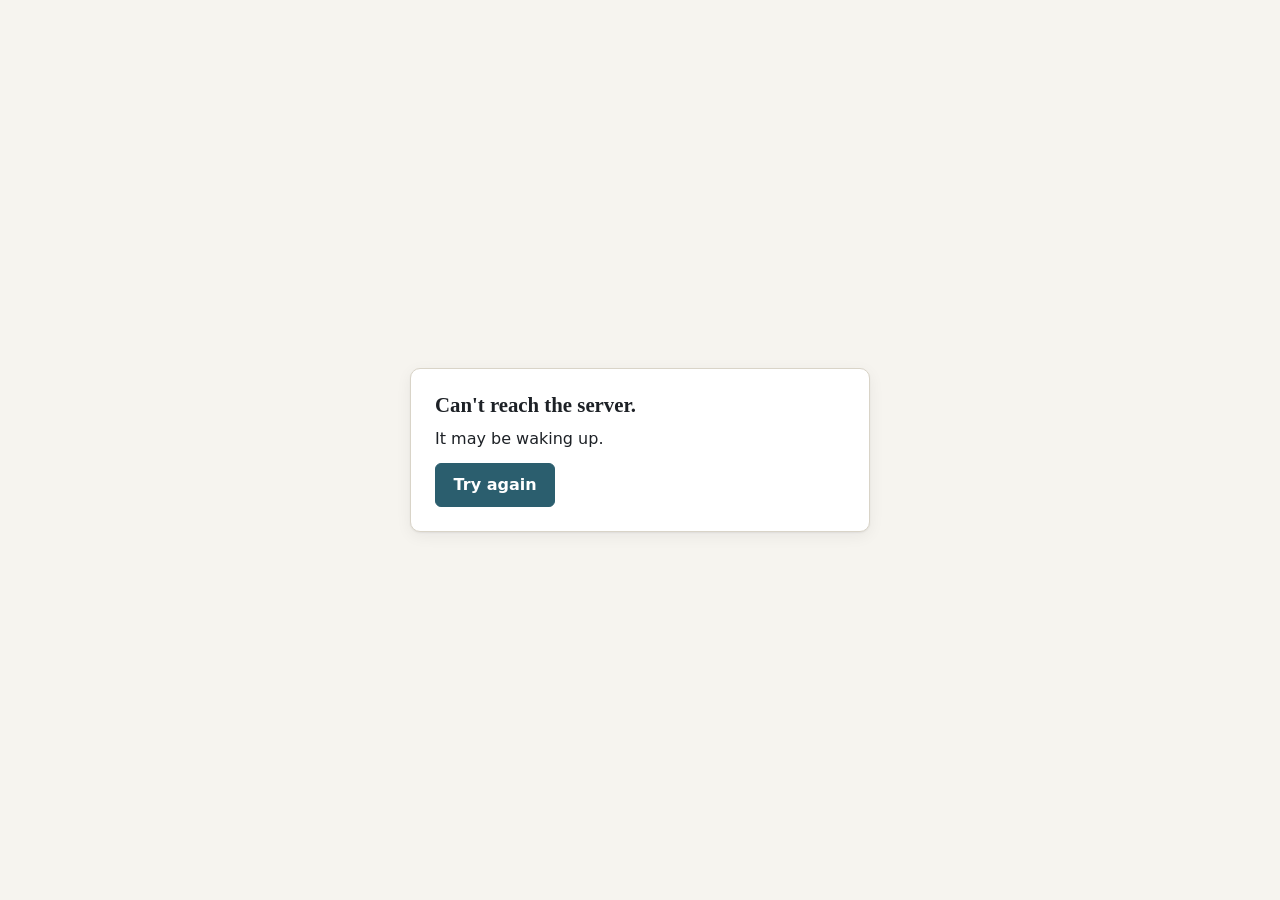
==== public/admin.html @ c5468f39 "Model comparison evals: course question set, teaching rubric, route and retrieval metrics, test-rete" ====
<!doctype html>
<html lang="en">
<head>
  <meta charset="utf-8">
  <meta name="viewport" content="width=device-width, initial-scale=1">
  <meta name="robots" content="noindex, nofollow">
  <meta name="color-scheme" content="light dark">
  <title>Faculty Twin Settings</title>
  <link rel="stylesheet" href="styles.css">
  <link rel="stylesheet" href="analytics.css">
  <script type="module" src="admin.js"></script>
  <script type="module" src="admin-analytics.js"></script>
  <script type="module" src="admin-evals.js"></script>
  <script type="module" src="admin-alerts.js"></script>
</head>
<body>
  <a class="skip-link" href="#admin-main">Skip to content</a>

  <main id="a-boot" class="screen-center"><p class="muted">Loading...</p></main>

  <main id="a-offline" class="screen-center" hidden>
    <div class="card narrow">
      <h1 class="title-sm">Can't reach the server.</h1>
      <p>It may be waking up.</p>
      <button type="button" class="btn btn-primary" id="a-retry">Try again</button>
    </div>
  </main>

  <main id="a-login" class="screen-center" hidden>
    <form id="a-login-form" class="card narrow" novalidate>
      <p class="eyebrow">Faculty Twin</p>
      <h1 class="title-sm">Settings</h1>
      <p id="a-login-note" class="note" hidden></p>
      <label class="field-label" for="a-passcode">Admin passcode</label>
      <div class="row">
        <input id="a-passcode" type="password" autocomplete="current-password" required aria-describedby="a-login-error">
        <button class="btn btn-primary" type="submit">Sign in</button>
      </div>
      <p id="a-login-error" class="error-text" role="alert"></p>
    </form>
  </main>

  <div id="a-app" class="admin" hidden>
    <header class="admin-head">
      <div>
        <p class="eyebrow">Faculty Twin</p>
        <h1 class="title-sm">Settings</h1>
      </div>
      <p class="muted small" id="a-index-version"></p>
    </header>

    <nav class="admin-nav" aria-label="Settings sections">
      <ul>
        <li><a href="#sec-model">Model</a></li>
        <li><a href="#sec-voice">Voice</a></li>
        <li><a href="#sec-courses">Courses and source material</a></li>
        <li><a href="#sec-limits">Limits and access</a></li>
        <li><a href="#sec-activity">Activity</a></li>
        <li><a href="#sec-prompts">Prompts</a></li>
        <li><a href="#sec-analytics">Analytics</a></li>
        <li><a href="#sec-evals">Evals</a></li>
        <li><a href="#sec-alerts">Student alerts</a></li>
      </ul>
    </nav>

    <main id="admin-main" tabindex="-1">

      <!-- Keys -->
      <section class="panel" aria-labelledby="keys-h">
        <h2 id="keys-h">Keys</h2>
        <p class="panel-intro">Keys live in environment variables on the server. This only shows whether each one is set.</p>
        <ul class="pills" id="keys-list" aria-live="polite"></ul>
      </section>

      <!-- 1. Model -->
      <section class="panel" id="sec-model" aria-labelledby="model-h">
        <h2 id="model-h">Model</h2>
        <p class="panel-intro">The model that writes narration. Embeddings stay on Voyage whatever you pick here.</p>
        <div class="grid-2">
          <div>
            <div class="field">
              <label for="provider">Provider</label>
              <select id="provider">
                <option value="anthropic">Claude (Anthropic API)</option>
                <option value="openai">OpenAI</option>
                <option value="openrouter">OpenRouter</option>
              </select>
              <p class="status-line err" id="provider-key-warn" hidden></p>
            </div>
            <div class="field">
              <label for="model-search">Pick a model</label>
              <input id="model-search" type="search" placeholder="Search models" autocomplete="off" aria-controls="model-list">
              <ul class="model-list" id="model-list" aria-label="Models"></ul>
              <p class="status-line" id="models-status" aria-live="polite"></p>
            </div>
            <div class="field">
              <label for="model-id">Model id</label>
              <input id="model-id" type="text" autocomplete="off" spellcheck="false" aria-describedby="model-id-hint">
              <p class="hint" id="model-id-hint">Pick from the list or type any model id the provider accepts.</p>
            </div>
            <div class="actions">
              <button type="button" class="btn btn-primary" id="save-model">Save</button>
              <span class="muted small" id="current-model"></span>
            </div>
            <p class="status-line" id="save-model-status" role="status"></p>
          </div>
          <div>
            <div class="field">
              <label for="test-q">Test question</label>
              <input id="test-q" type="text" maxlength="300" value="What is the main idea of the first session?">
            </div>
            <button type="button" class="btn" id="test-model">Test this model</button>
            <p class="status-line" id="test-status" role="status"></p>
            <pre class="json" id="test-output" hidden></pre>
          </div>
        </div>
      </section>

      <!-- 2. Voice -->
      <section class="panel" id="sec-voice" aria-labelledby="voice-h">
        <h2 id="voice-h">Voice</h2>
        <p class="panel-intro">Three kinds of voice. My clone and the other ElevenLabs voices cost ElevenLabs credits per character; the Microsoft voices are free. Students see a label that matches the voice: "AI voice made from my recordings." only for my clone, "AI voice (a stock voice, not mine)." for any other voice, and no voice label for captions only. Changing the voice means each answer's audio is made fresh the next time it plays.</p>
        <p class="status-line" id="voice-current" role="status"></p>
        <fieldset class="bare">
          <legend class="visually-hidden">Voice</legend>
          <div id="voice-groups"></div>
        </fieldset>
        <p class="status-line" id="voices-status" aria-live="polite"></p>
        <div class="grid-2" style="margin-top:.75rem">
          <div class="field">
            <label for="voice-fallback">If ElevenLabs fails or hits today's cap</label>
            <select id="voice-fallback" aria-describedby="voice-fallback-hint">
              <option value="captions">Captions only</option>
              <option value="free">Speak with a free Microsoft voice</option>
            </select>
            <p class="hint" id="voice-fallback-hint">The fallback voice is labeled "a stock voice, not mine" while it speaks. Only applies when an ElevenLabs voice is chosen.</p>
          </div>
          <div class="field" id="voice-fallback-voice-field">
            <label for="voice-fallback-voice">Fallback voice</label>
            <select id="voice-fallback-voice"></select>
          </div>
        </div>
        <div class="actions" style="margin-top:.75rem">
          <button type="button" class="btn btn-primary" id="save-voice">Save voice</button>
        </div>
        <p class="status-line" id="save-voice-status" role="status"></p>
      </section>

      <!-- 3. Courses and source material -->
      <section class="panel" id="sec-courses" aria-labelledby="courses-h">
        <h2 id="courses-h">Courses and source material</h2>
        <p class="panel-intro">Uploads go straight from this browser to private storage. A local processing worker on the computer that holds the private lecture archive picks them up, rebuilds the index, uploads it, and updates the status here.</p>
        <div class="actions">
          <button type="button" class="btn btn-small" id="refresh-courses">Refresh</button>
          <span class="status-line" id="courses-status" aria-live="polite"></span>
        </div>
        <div id="course-blocks"></div>

        <div class="grid-2 top">
          <form class="subform" id="upload-form" novalidate>
            <fieldset class="bare">
              <legend>Upload source material</legend>
              <div class="grid-2">
                <div class="field"><label for="up-course">Course</label><select id="up-course" required></select></div>
                <div class="field"><label for="up-session">Session</label><select id="up-session" required></select></div>
              </div>
              <div class="field">
                <label for="up-kind">What it is</label>
                <select id="up-kind">
                  <option value="slides">Slides (PDF or PowerPoint)</option>
                  <option value="transcript">Zoom transcript (.vtt)</option>
                  <option value="video">Class video (.mp4)</option>
                  <option value="notebook">Notebook (.ipynb)</option>
                </select>
              </div>
              <div class="field">
                <label for="up-file">File</label>
                <input id="up-file" type="file" accept=".pdf,.pptx" required>
              </div>
              <button class="btn btn-primary" type="submit">Upload</button>
              <p class="status-line" id="upload-status" role="status"></p>
              <ul class="upload-list" id="upload-list"></ul>
            </fieldset>
          </form>

          <div>
            <form class="subform" id="session-form" novalidate>
              <fieldset class="bare">
                <legend>Add a session</legend>
                <div class="grid-2">
                  <div class="field"><label for="ns-course">Course</label><select id="ns-course" required></select></div>
                  <div class="field"><label for="ns-number">Session number</label><input id="ns-number" type="number" min="1" max="99" required></div>
                </div>
                <div class="grid-2">
                  <div class="field"><label for="ns-date">Date</label><input id="ns-date" type="date" required></div>
                  <div class="field"><label for="ns-title">Title</label><input id="ns-title" type="text" required></div>
                </div>
                <button class="btn" type="submit">Add session</button>
                <p class="status-line" id="session-status" role="status"></p>
              </fieldset>
            </form>
            <form class="subform" id="course-form" novalidate>
              <fieldset class="bare">
                <legend>Add a course</legend>
                <div class="grid-2">
                  <div class="field"><label for="nc-code">Course code</label><input id="nc-code" type="text" inputmode="numeric" pattern="\d{5}" placeholder="70445" required></div>
                  <div class="field"><label for="nc-term">Term</label><input id="nc-term" type="text" placeholder="Spring 2027" required></div>
                </div>
                <div class="field"><label for="nc-title">Title</label><input id="nc-title" type="text" required></div>
                <button class="btn" type="submit">Add course</button>
                <p class="status-line" id="course-status" role="status"></p>
              </fieldset>
            </form>
          </div>
        </div>

        <h3 style="margin-top:1.25rem">Uploaded files</h3>
        <div class="table-wrap">
          <table class="data stack">
            <thead><tr><th scope="col">Course</th><th scope="col">Session</th><th scope="col">Kind</th><th scope="col">File</th><th scope="col">Status</th><th scope="col">Updated</th><th scope="col"><span class="visually-hidden">Actions</span></th></tr></thead>
            <tbody id="sources-body"></tbody>
          </table>
        </div>
      </section>

      <!-- 4. Limits and access -->
      <section class="panel" id="sec-limits" aria-labelledby="limits-h">
        <h2 id="limits-h">Limits and access</h2>
        <div class="grid-2">
          <form id="cap-form" novalidate>
            <div class="field">
              <label for="cap">Daily voice character cap</label>
              <input id="cap" type="number" min="0" step="1000" aria-describedby="cap-hint">
              <p class="hint" id="cap-hint">Characters sent to ElevenLabs per day (this costs money). Past the cap, answers continue with captions only, or with the free fallback voice if it is on. Zero turns ElevenLabs off.</p>
            </div>
            <div class="field">
              <label for="free-cap">Daily free voice character cap</label>
              <input id="free-cap" type="number" min="0" step="10000" aria-describedby="free-cap-hint">
              <p class="hint" id="free-cap-hint">Characters spoken by the free Microsoft voices per day. They cost nothing, but the service is free, so keep a ceiling. One visitor can use at most a quarter of either cap.</p>
            </div>
            <button class="btn btn-primary" type="submit">Save caps</button>
            <p class="status-line" id="cap-status" role="status"></p>
            <h3 class="h-sub">Per-visitor limits</h3>
            <dl class="kv" id="limits-kv"></dl>
          </form>
          <form id="pass-form" novalidate>
            <div class="field">
              <label for="pass-new">New student passcode</label>
              <input id="pass-new" type="password" autocomplete="new-password" minlength="6" aria-describedby="pass-hint">
            </div>
            <div class="field">
              <label for="pass-confirm">Type it again</label>
              <input id="pass-confirm" type="password" autocomplete="new-password" minlength="6">
            </div>
            <p class="hint" id="pass-hint">At least 6 characters. The server stores only a hash. Students already signed in keep access until their session cookie runs out.</p>
            <button class="btn btn-primary" type="submit">Change passcode</button>
            <p class="status-line" id="pass-status" role="status"></p>
          </form>
        </div>

        <h3 class="h-sub" id="web-h">Web answers (beyond my slides)</h3>
        <form id="web-form" novalidate aria-labelledby="web-h">
          <p class="hint">When no slide covers a question but it is about AI, data, agents or coding tools (for example "How do I set up n8n?"), the twin can answer from a live web search with the active model. The card is labeled "Beyond my slides: from the web", shows 2 to 4 source links and the closest slides in my course, and is never read in my voice clone. Off-topic and logistics questions are never answered from the web.</p>
          <div class="grid-2">
            <div>
              <div class="field"><label class="check"><input type="checkbox" id="web-on"> Answer course-adjacent questions from the web</label></div>
              <div class="field">
                <label for="web-cap">Daily web answer cap</label>
                <input id="web-cap" type="number" min="0" max="100000" step="10" aria-describedby="web-cap-hint">
                <p class="hint" id="web-cap-hint"></p>
              </div>
            </div>
            <div class="field">
              <label for="web-voice">Speak web answers</label>
              <select id="web-voice" aria-describedby="web-voice-hint"></select>
              <p class="hint" id="web-voice-hint">Off means text only. Only the free Microsoft voices are offered; students see "AI voice (a stock voice, not mine)." next to the Listen button.</p>
            </div>
          </div>
          <button class="btn btn-primary" type="submit">Save web answers</button>
          <p class="status-line" id="web-status" role="status"></p>
        </form>

        <h3 class="h-sub" id="thresholds-h">Answer thresholds</h3>
        <div id="sec-thresholds" aria-labelledby="thresholds-h">
          <p class="hint">Every question is scored against every slide and Canvas page with cosine similarity (the score from <code>rank()</code>, the same Top score shown in Activity). Measured so far, across two 10-question checks: on-topic questions scored 0.543 to 0.712 and off-topic ones 0.377 to 0.509. Higher thresholds decline more real questions; lower ones let off-topic questions through. <a href="https://github.com/bcollier/faculty-twin/blob/main/docs/TESTING_AND_SCORES.md#changing-the-thresholds-in-settings" target="_blank" rel="noopener">How the thresholds were chosen</a>. After a change, <a href="https://github.com/bcollier/faculty-twin/blob/main/docs/TESTING_AND_SCORES.md#run-a-new-test" target="_blank" rel="noopener">run an eval</a> to check it. Changes reach every server within 30 seconds.</p>
          <div class="grid-2">
            <form id="slide-th-form" novalidate>
              <div class="field">
                <label for="slide-th">Slide threshold</label>
                <input id="slide-th" type="number" min="0.30" max="0.90" step="0.01" aria-describedby="slide-th-now">
                <p class="hint" id="slide-th-now"></p>
              </div>
              <div class="actions">
                <button class="btn btn-primary" type="submit">Save</button>
                <button class="btn btn-small" type="button" id="slide-th-reset">Reset to default</button>
              </div>
              <p class="status-line" id="slide-th-status" role="status"></p>
            </form>
            <form id="info-th-form" novalidate>
              <div class="field">
                <label for="info-th">Course-info threshold</label>
                <input id="info-th" type="number" min="0.30" max="0.90" step="0.01" aria-describedby="info-th-now">
                <p class="hint" id="info-th-now"></p>
              </div>
              <div class="actions">
                <button class="btn btn-primary" type="submit">Save</button>
                <button class="btn btn-small" type="button" id="info-th-reset">Reset to default</button>
              </div>
              <p class="status-line" id="info-th-status" role="status"></p>
            </form>
          </div>
          <h4 class="h-sub">Recent changes</h4>
          <ul class="small" id="th-history"></ul>
        </div>
      </section>

      <!-- 5. Activity -->
      <section class="panel" id="sec-activity" aria-labelledby="activity-h">
        <h2 id="activity-h">Activity</h2>
        <p class="panel-intro" id="activity-intro">
          <a id="scores-doc-link" href="https://github.com/bcollier/faculty-twin/blob/main/docs/TESTING_AND_SCORES.md" target="_blank" rel="noopener">How these numbers work</a>.
          Run a new test: see <a id="testing-doc-link" href="https://github.com/bcollier/faculty-twin/blob/main/docs/TESTING_AND_SCORES.md#run-a-new-test" target="_blank" rel="noopener">Testing and scores</a>.
        </p>
        <div class="actions" style="margin-bottom:.75rem">
          <button type="button" class="btn btn-small" id="refresh-activity">Refresh</button>
        </div>
        <h3 class="h-sub">Today</h3>
        <dl class="kv" id="today-kv"></dl>
        <h3 class="h-sub">Last 50 questions</h3>
        <div class="table-wrap" style="max-height:480px;overflow:auto" tabindex="0" role="region" aria-label="Last 50 questions">
          <table class="data stack">
            <thead><tr><th scope="col">When</th><th scope="col">Covered</th><th scope="col">Question</th><th scope="col">Top score</th><th scope="col">Latency</th><th scope="col">Model</th></tr></thead>
            <tbody id="log-body"></tbody>
          </table>
        </div>
      </section>

      <!-- 6. Prompts -->
      <section class="panel" id="sec-prompts" aria-labelledby="prompts-h">
        <h2 id="prompts-h">Prompts</h2>
        <p class="panel-intro">Every instruction a model gets. Pick one, edit it, test the draft on a question, then save it with a note. Every saved version is kept, and any one can be restored.</p>
        <p class="note" id="prompts-warning"><strong>These prompts change what students hear.</strong> A saved prompt is live for new questions within 30 seconds. The safety checks in code still run on every answer, whatever a prompt says: grounding in the slides and the injection check, word and character caps, slide id checks, PG language, access codes, and no student names. An answer that fails them falls back to the slide's speaker notes.</p>
        <div class="prompt-layout">
          <div>
            <h3 class="h-sub" id="prompt-list-h">Choose a prompt</h3>
            <ul class="prompt-list" id="prompt-list" aria-labelledby="prompt-list-h"></ul>
            <p class="status-line" id="prompts-status" aria-live="polite"></p>
          </div>
          <div id="prompt-editor" hidden>
            <h3 id="pe-title" class="pe-title"></h3>
            <p class="hint" id="pe-desc"></p>
            <p class="small muted" id="pe-meta"></p>
            <div class="field">
              <label for="pe-text">Prompt text</label>
              <textarea id="pe-text" class="mono" rows="18" spellcheck="false" autocomplete="off" aria-describedby="pe-vars pe-count"></textarea>
              <p class="hint" id="pe-vars"></p>
              <p class="hint" id="pe-count" aria-live="polite"></p>
            </div>
            <div class="actions">
              <button type="button" class="btn btn-primary" id="pe-save">Review and save</button>
              <button type="button" class="btn" id="pe-compare-default">Compare with default</button>
              <button type="button" class="btn btn-ghost" id="pe-discard">Discard edits</button>
              <button type="button" class="btn btn-ghost" id="pe-reset">Reset to default</button>
            </div>
            <p class="status-line" id="pe-status" role="status"></p>

            <div class="review" id="pe-review" hidden>
              <h4 id="pe-review-h" tabindex="-1"></h4>
              <p class="small" id="pe-review-summary"></p>
              <div class="diff" id="pe-diff" tabindex="0" role="region" aria-labelledby="pe-review-h"></div>
              <div class="field" id="pe-note-field">
                <label for="pe-note">Note: why this change</label>
                <input id="pe-note" type="text" maxlength="300" autocomplete="off" aria-describedby="pe-note-hint">
                <p class="hint" id="pe-note-hint">Saved with this version in the history.</p>
              </div>
              <div class="actions">
                <button type="button" class="btn btn-primary" id="pe-confirm">Confirm save</button>
                <button type="button" class="btn" id="pe-cancel">Close</button>
              </div>
              <p class="status-line" id="pe-review-status" role="status"></p>
            </div>

            <div class="note after-save" id="pe-after" hidden>
              <p id="pe-after-text"></p>
              <a class="btn btn-small" id="pe-run-eval" href="https://github.com/bcollier/faculty-twin/blob/main/docs/TESTING_AND_SCORES.md#prompt-changes" target="_blank" rel="noopener">Run an eval with this prompt</a>
            </div>

            <h4 class="h-sub">Test the draft</h4>
            <p class="hint" id="pe-test-hint">Runs one question through the real path with the text in the editor. Nothing is saved, and the same safety checks apply. Counts against your question limits.</p>
            <div class="field">
              <label for="pe-test-q">Test question</label>
              <input id="pe-test-q" type="text" maxlength="300" value="What is the main idea of the first session?">
            </div>
            <button type="button" class="btn" id="pe-test">Test this draft</button>
            <p class="status-line" id="pe-test-status" role="status"></p>
            <pre class="json" id="pe-test-output" hidden></pre>

            <h4 class="h-sub">History</h4>
            <p class="status-line" id="pe-history-status" aria-live="polite"></p>
            <ul class="history-list" id="pe-history" aria-label="Saved versions, newest first"></ul>
          </div>
        </div>
      </section>

      <!-- 7. Analytics (public/admin-analytics.js) -->
      <section class="panel an-root" id="sec-analytics" aria-labelledby="analytics-h">
        <h2 id="analytics-h">Analytics</h2>
        <p class="panel-intro">How students use the twin, what they ask about, and what it costs. Spend is an estimate: tokens and characters times the price table at the bottom, not a bill. Smoke checks, evals and model tests are left out of the student numbers unless you show them; their spend is always counted.</p>
        <div class="an-controls">
          <div class="an-range" role="group" aria-label="Date range" id="an-range">
            <button type="button" data-days="7" aria-pressed="false">7 days</button>
            <button type="button" data-days="30" aria-pressed="true">30 days</button>
            <button type="button" data-days="90" aria-pressed="false">90 days</button>
          </div>
          <label class="an-check"><input type="checkbox" id="an-tests"> Show test traffic</label>
          <button type="button" class="btn btn-small" id="an-refresh">Refresh</button>
          <a class="btn btn-small" id="an-export" href="/api/admin/analytics/export.csv?days=30" download>Export CSV</a>
          <span class="status-line" id="an-status" aria-live="polite"></span>
        </div>
        <div id="an-body"><p class="an-empty">Scroll here or press Refresh to load analytics.</p></div>

        <h3 class="an-h" id="an-labels-h">Label topics</h3>
        <p class="an-note muted small">One call to a small model on the active provider groups the newest student questions (scrubbed text only, test traffic left out) into themes. At most 300 questions and 10 runs a day. Each run is kept in private storage.</p>
        <div class="actions">
          <label class="field-label" for="an-label-n" style="margin:0">Questions</label>
          <input id="an-label-n" type="number" min="10" max="300" step="10" value="200" style="width:6rem">
          <button type="button" class="btn btn-primary" id="an-label-run">Label topics</button>
          <span class="status-line" id="an-label-status" role="status"></span>
        </div>
        <div id="an-labels"></div>

        <h3 class="an-h" id="an-pricing-h">Price table</h3>
        <p class="an-note muted small">Defaults were read from each provider's public price page on the date shown and are marked "verify". Edit a price and save; models you add here are used for the estimate. OpenRouter models not listed use OpenRouter's live price.</p>
        <div id="an-pricing"></div>
      <!-- 8. Evals -->
      <section class="panel" id="sec-evals" aria-labelledby="evals-h">
        <h2 id="evals-h">Evals</h2>
        <p class="panel-intro">Grade the twin on real student questions. Pick the models that answer (each runs the real ask path, with no change to the live model) and the models that judge (each scores six dimensions from 1 to 5 and gives a pass or fail). <a href="https://github.com/bcollier/faculty-twin/blob/main/docs/TESTING_AND_SCORES.md#run-evals-from-settings" target="_blank" rel="noopener">How evals work</a>.</p>
        <p class="note" id="ev-privacy">Question text is de-identified and private: it lives only in the private bucket, shows only here behind the admin passcode, and never goes in git or a public link.</p>

        <h3 class="h-sub">Question set</h3>
        <dl class="kv" id="ev-q-kv"></dl>
        <ul class="pills ev-cats" id="ev-q-cats" aria-label="Questions per category"></ul>
        <p class="status-line" id="ev-q-status" role="status"></p>
        <details class="ev-details" id="ev-q-details">
          <summary>Show the questions (private)</summary>
          <div class="table-wrap ev-scroll" tabindex="0" role="region" aria-label="Eval questions">
            <table class="data stack">
              <thead><tr><th scope="col">Id</th><th scope="col">Category</th><th scope="col">Expected</th><th scope="col">Question</th><th scope="col">How Ben or the TA replied</th><th scope="col"><span class="visually-hidden">Actions</span></th></tr></thead>
              <tbody id="ev-q-body"></tbody>
            </table>
          </div>
          <ul class="ev-legend-list" id="ev-q-legend"></ul>
          <form class="subform" id="ev-q-form" novalidate>
            <fieldset class="bare">
              <legend id="ev-q-form-legend">Add a question</legend>
              <p class="hint">Rewrite it so no student can be recognized: no names, emails, ids, dates or places. The same privacy checks as the command line run when you save.</p>
              <div class="field"><label for="ev-q-text">Question</label><textarea id="ev-q-text" rows="2" maxlength="1000" required></textarea></div>
              <div class="grid-2">
                <div class="field"><label for="ev-q-cat">Category</label><select id="ev-q-cat"></select></div>
                <div class="field"><label class="check"><input type="checkbox" id="ev-q-ans"> The course material can answer it</label></div>
              </div>
              <div class="field"><label for="ev-q-ref">How Ben or the TA replied (optional)</label><textarea id="ev-q-ref" rows="2" maxlength="2000"></textarea></div>
              <div class="actions">
                <button class="btn" type="submit" id="ev-q-save">Add question</button>
                <button class="btn btn-ghost" type="button" id="ev-q-cancel" hidden>Cancel edit</button>
              </div>
              <p class="status-line" id="ev-q-form-status" role="status"></p>
            </fieldset>
          </form>
        </details>

        <h3 class="h-sub">Calibrate a judge first</h3>
        <p class="hint">Scores eight invented answers whose right verdict is known (a grounded answer, an invented fact, a promised extension, a wrong decline, and so on). Don't trust a judge on real answers until it meets them.</p>
        <form class="ev-row" id="ev-cal-form" novalidate>
          <div class="field"><label for="ev-cal-provider">Provider</label>
            <select id="ev-cal-provider"><option value="anthropic">Claude</option><option value="openai">OpenAI</option><option value="openrouter">OpenRouter</option></select></div>
          <div class="field ev-grow"><label for="ev-cal-model">Judge model</label>
            <input id="ev-cal-model" type="text" list="ev-models-anthropic" autocomplete="off" spellcheck="false" required></div>
          <div class="field ev-end"><button class="btn" type="submit" id="ev-cal-go">Calibrate</button></div>
        </form>
        <div class="progress" id="ev-cal-bar" hidden><span></span></div>
        <p class="status-line" id="ev-cal-status" role="status"></p>

        <h3 class="h-sub">Start a run</h3>
        <form class="subform" id="ev-run-form" novalidate>
          <fieldset class="bare">
            <legend class="visually-hidden">New eval run</legend>
            <div class="field"><label for="ev-name">Name</label><input id="ev-name" type="text" maxlength="80" placeholder="After the logistics fix"></div>
            <div class="grid-2">
              <div class="field">
                <span class="field-label" id="ev-gen-label">Models that answer (up to 6)</span>
                <div class="ev-row">
                  <select id="ev-gen-provider" aria-label="Answering model provider"><option value="anthropic">Claude</option><option value="openai">OpenAI</option><option value="openrouter">OpenRouter</option></select>
                  <input id="ev-gen-model" type="text" list="ev-models-anthropic" aria-label="Answering model id" autocomplete="off" spellcheck="false">
                  <button class="btn btn-small" type="button" id="ev-gen-add">Add</button>
                </div>
                <ul class="pills ev-chips" id="ev-gen-list" aria-labelledby="ev-gen-label"></ul>
              </div>
              <div class="field">
                <span class="field-label" id="ev-judge-label">Models that judge (up to 3)</span>
                <div class="ev-row">
                  <select id="ev-judge-provider" aria-label="Judge provider"><option value="anthropic">Claude</option><option value="openai">OpenAI</option><option value="openrouter">OpenRouter</option></select>
                  <input id="ev-judge-model" type="text" list="ev-models-anthropic" aria-label="Judge model id" autocomplete="off" spellcheck="false">
                  <button class="btn btn-small" type="button" id="ev-judge-add">Add</button>
                </div>
                <ul class="pills ev-chips" id="ev-judge-list" aria-labelledby="ev-judge-label"></ul>
                <p class="hint">Use judges from a different model family than the answering model. Jev runs from the command line only (it needs deepeval, which is not in the Vercel bundle).</p>
              </div>
            </div>
            <div class="grid-2">
              <div class="field"><label for="ev-top">Number of questions (1 to 30)</label><input id="ev-top" type="number" min="1" max="30" value="25" aria-describedby="ev-top-hint">
                <p class="hint" id="ev-top-hint">Categories are taken in turn, most common first, newest question first.</p></div>
              <fieldset class="field bare"><legend class="field-label">Categories</legend><div class="ev-catpick" id="ev-cat-pick"></div></fieldset>
            </div>
            <div class="actions"><button class="btn" type="submit" id="ev-estimate">Check the estimate</button></div>
            <div class="ev-estimate" id="ev-estimate-box" hidden aria-live="polite"></div>
            <div class="actions" id="ev-start-row" hidden>
              <button class="btn btn-primary" type="button" id="ev-start">Confirm and start</button>
            </div>
            <p class="status-line" id="ev-run-status" role="status"></p>
          </fieldset>
        </form>

        <div class="ev-active" id="ev-active" hidden>
          <p class="ev-active-title" id="ev-active-title"></p>
          <div class="progress" role="progressbar" aria-labelledby="ev-active-title" aria-valuemin="0" aria-valuemax="100" id="ev-active-bar"><span></span></div>
          <p class="status-line" id="ev-active-status" role="status"></p>
          <div class="actions">
            <button class="btn btn-primary btn-small" type="button" id="ev-resume">Resume</button>
            <button class="btn btn-small" type="button" id="ev-pause" hidden>Pause</button>
            <button class="btn btn-small btn-ghost" type="button" id="ev-cancel">Cancel run</button>
          </div>
        </div>

        <h3 class="h-sub">Report card</h3>
        <div class="ev-row ev-filters">
          <div class="field"><label for="ev-metric">Show</label><select id="ev-metric"></select></div>
        </div>
        <figure class="ev-chart" id="ev-chart" aria-labelledby="ev-chart-cap">
          <figcaption id="ev-chart-cap" class="hint"></figcaption>
          <div class="ev-legend" id="ev-legend"></div>
          <div class="ev-plot" id="ev-plot"></div>
          <div class="ev-tip" id="ev-tip" role="tooltip" hidden></div>
        </figure>
        <details class="ev-details">
          <summary>Report card as a table</summary>
          <div class="table-wrap ev-scroll" tabindex="0" role="region" aria-label="Report card table">
            <table class="data" id="ev-rc-table"></table>
          </div>
          <ul class="ev-legend-list" id="ev-rc-legend"></ul>
        </details>
        <h4 class="ev-h4">Judge calibration</h4>
        <div class="table-wrap">
          <table class="data stack">
            <thead><tr><th scope="col">Judge</th><th scope="col">Cases met</th><th scope="col">Missed</th><th scope="col">When</th><th scope="col">From</th></tr></thead>
            <tbody id="ev-cal-body"></tbody>
          </table>
        </div>
        <ul class="ev-legend-list" id="ev-cal-legend"></ul>

        <h3 class="h-sub">Runs</h3>
        <div class="actions"><button type="button" class="btn btn-small" id="ev-refresh">Refresh</button><span class="status-line" id="ev-runs-status" aria-live="polite"></span></div>
        <div class="ev-cards" id="ev-runs"></div>
        <ul class="ev-legend-list" id="ev-runs-legend"></ul>

        <h4 class="ev-h4">Compare two runs</h4>
        <div class="ev-row">
          <div class="field ev-grow"><label for="ev-cmp-a">Run A</label><select id="ev-cmp-a"></select></div>
          <div class="field ev-grow"><label for="ev-cmp-b">Run B</label><select id="ev-cmp-b"></select></div>
        </div>
        <div class="table-wrap"><table class="data" id="ev-cmp-table"></table></div>
        <ul class="ev-legend-list" id="ev-cmp-legend"></ul>

        <div id="ev-detail" class="ev-detail" hidden tabindex="-1">
          <h3 class="h-sub" id="ev-detail-h"></h3>
          <p class="hint" id="ev-detail-meta"></p>
          <div id="ev-detail-notes"></div>
          <div class="ev-row ev-filters">
            <div class="field"><label for="ev-f-cat">Category</label><select id="ev-f-cat"></select></div>
            <div class="field"><label for="ev-f-gen">Model</label><select id="ev-f-gen"></select></div>
            <div class="field"><label for="ev-f-verdict">Verdict</label>
              <select id="ev-f-verdict"><option value="">Any</option><option value="pass">Every judge passed it</option><option value="fail">Any judge failed it</option><option value="split">Judges disagree</option><option value="error">A judge errored</option></select></div>
          </div>
          <p class="status-line" id="ev-detail-count" aria-live="polite"></p>
          <div class="table-wrap ev-scroll-lg" tabindex="0" role="region" aria-label="Run results">
            <table class="data stack ev-results">
              <thead><tr><th scope="col">Question</th><th scope="col">Category</th><th scope="col">Answering model</th><th scope="col">Top score (similarity, 0–1)</th><th scope="col">Outcome</th><th scope="col">Judges: verdict, then six scores (1–5, 5 best)</th></tr></thead>
              <tbody id="ev-detail-body"></tbody>
            </table>
          </div>
          <ul class="ev-legend-list" id="ev-detail-legend"></ul>
        </div>

        <datalist id="ev-models-anthropic"></datalist>
        <datalist id="ev-models-openai"></datalist>
        <datalist id="ev-models-openrouter"></datalist>
      </section>

      <!-- 9. Student alerts -->
      <section class="panel" id="sec-alerts" aria-labelledby="alerts-h">
        <h2 id="alerts-h">Student alerts</h2>
        <p class="panel-intro">When a student reports a broken quiz, a broken submission, or an API key out of credits, the twin texts my cell with the course, the Canvas item, and a short scrubbed quote (no names, no ids). Texts go through Twilio. If Twilio is not set up or a text fails, the alert still shows here.</p>
        <div class="grid-2">
          <form id="al-form" novalidate>
            <div class="field"><label class="check"><input type="checkbox" id="al-enabled"> Text me when a student reports a problem</label>
              <p class="hint">Off: the student is asked to email me or the TA, and nothing is stored or sent.</p></div>
            <div class="field">
              <label for="al-cap">Texts per day</label>
              <input id="al-cap" type="number" min="0" max="50" step="1" aria-describedby="al-cap-hint">
              <p class="hint" id="al-cap-hint">Past the cap, alerts are stored here but not texted. The same problem in the same course is texted once per 2 hours, and each student can raise one alert a day.</p>
            </div>
            <button class="btn btn-primary" type="submit">Save</button>
            <p class="status-line" id="al-status" role="status"></p>
          </form>
          <div>
            <h3 class="h-sub">Where texts go</h3>
            <dl class="kv" id="al-kv"></dl>
            <div class="actions">
              <button type="button" class="btn" id="al-test">Send test text</button>
              <button type="button" class="btn btn-small" id="al-refresh">Refresh</button>
            </div>
            <p class="status-line" id="al-test-status" role="status"></p>
          </div>
        </div>
        <h3 class="h-sub">Recent alerts</h3>
        <div class="table-wrap" style="max-height:480px;overflow:auto" tabindex="0" role="region" aria-label="Recent student alerts">
          <table class="data stack">
            <thead><tr><th scope="col">When (ET)</th><th scope="col">Course</th><th scope="col">Type</th><th scope="col">Item</th><th scope="col">Reports</th><th scope="col">Delivery</th><th scope="col">Student said (scrubbed)</th></tr></thead>
            <tbody id="al-body"></tbody>
          </table>
        </div>
      </section>
    </main>
  </div>
</body>
</html>
---- public/styles.css ----
/* Faculty Twin: shared styles for the student page and the settings page.
   Colors are tokens on :root with a dark-mode override. No framework. */

:root {
  --bg: #f6f4ef;
  --surface: #ffffff;
  --surface-2: #eeebe3;
  --ink: #1d2126;
  --ink-2: #464c55;
  --ink-3: #5f656e;
  --line: #d9d4c8;
  --line-strong: #b9b2a3;
  --accent: #2b5e6e;
  --accent-hover: #234e5c;
  --accent-ink: #ffffff;
  --accent-soft: #e0ebee;
  --mark: #fdf1bf;
  --mark-edge: #c9a227;
  --danger: #9a2f2f;
  --danger-soft: #f7e4e1;
  --ok: #2f6b3e;
  --ok-soft: #e1f0e4;
  --warn: #85620f;
  --warn-soft: #f8eed2;
  --slide-bg: #ffffff;
  --code-bg: #f9f8f4;
  --shadow: 0 1px 2px rgba(20, 24, 28, .06), 0 4px 16px rgba(20, 24, 28, .06);
  --focus: 0 0 0 2px var(--bg), 0 0 0 4px var(--accent);

  --font-serif: "Iowan Old Style", "Palatino Linotype", Palatino, "Book Antiqua", Georgia, serif;
  --font-sans: system-ui, -apple-system, "Segoe UI", Roboto, "Helvetica Neue", Arial, sans-serif;
  --font-mono: ui-monospace, "SF Mono", Menlo, Consolas, "Liberation Mono", monospace;

  --radius: 10px;
  --radius-sm: 6px;
  --tap: 44px;
  --gutter: 16px;
  color-scheme: light;
}

@media (prefers-color-scheme: dark) {
  :root:not([data-theme="light"]) {
    --bg: #14171b;
    --surface: #1c2025;
    --surface-2: #252a31;
    --ink: #e9e7e2;
    --ink-2: #bdc1c7;
    --ink-3: #a0a6ae;
    --line: #333a42;
    --line-strong: #4a525c;
    --accent: #84b8c8;
    --accent-hover: #9ccbd9;
    --accent-ink: #0d1316;
    --accent-soft: #213840;
    --mark: #3f3818;
    --mark-edge: #d2ad3a;
    --danger: #f0a39a;
    --danger-soft: #3a2220;
    --ok: #9fd3a9;
    --ok-soft: #1f3324;
    --warn: #e8c56b;
    --warn-soft: #3a3120;
    --slide-bg: #f4f2ee;
    --code-bg: #171a1f;
    --shadow: 0 1px 2px rgba(0, 0, 0, .3), 0 4px 16px rgba(0, 0, 0, .25);
    color-scheme: dark;
  }
}
:root[data-theme="dark"] {
  --bg: #14171b; --surface: #1c2025; --surface-2: #252a31; --ink: #e9e7e2; --ink-2: #bdc1c7; --ink-3: #a0a6ae;
  --line: #333a42; --line-strong: #4a525c; --accent: #84b8c8; --accent-hover: #9ccbd9; --accent-ink: #0d1316;
  --accent-soft: #213840; --mark: #3f3818; --mark-edge: #d2ad3a; --danger: #f0a39a; --danger-soft: #3a2220;
  --ok: #9fd3a9; --ok-soft: #1f3324; --warn: #e8c56b; --warn-soft: #3a3120; --slide-bg: #f4f2ee; --code-bg: #171a1f;
  color-scheme: dark;
}

/* ---------- base ---------- */
*, *::before, *::after { box-sizing: border-box; }
html { -webkit-text-size-adjust: 100%; }
body {
  margin: 0;
  background: var(--bg);
  color: var(--ink);
  font: 16px/1.5 var(--font-sans);
  min-height: 100vh;
  min-height: 100dvh;
}
[hidden] { display: none !important; }
img, video { max-width: 100%; display: block; }
h1, h2, h3 { font-family: var(--font-serif); font-weight: 600; line-height: 1.2; margin: 0 0 .4em; text-wrap: balance; }
p { margin: 0 0 .75em; }
a { color: var(--accent); }
button, input, select, textarea { font: inherit; color: inherit; }
:focus-visible { outline: 2px solid var(--accent); outline-offset: 2px; }

.visually-hidden {
  position: absolute !important; width: 1px; height: 1px; padding: 0; margin: -1px;
  overflow: hidden; clip: rect(0 0 0 0); white-space: nowrap; border: 0;
}
.skip-link { position: absolute; left: -9999px; top: 8px; background: var(--surface); padding: 8px 12px; z-index: 50; border-radius: var(--radius-sm); }
.skip-link:focus { left: 8px; }
.muted { color: var(--ink-3); }
.small { font-size: .875rem; }
.eyebrow { font-size: .8rem; letter-spacing: .08em; text-transform: uppercase; color: var(--ink-3); margin-bottom: .5rem; }
.title { font-size: clamp(1.8rem, 4vw, 2.5rem); }
.title-sm { font-size: 1.3rem; }
.lede { font-size: 1.1rem; color: var(--ink-2); }
.hint { color: var(--ink-3); font-size: .9rem; margin: .1rem 0 .5rem; }
.note { background: var(--warn-soft); color: var(--ink); border-left: 3px solid var(--warn); padding: .5rem .75rem; border-radius: var(--radius-sm); }
.error-text { color: var(--danger); min-height: 1.5em; margin: .5rem 0 0; font-size: .95rem; }
.field-label { display: block; font-weight: 600; margin-top: .75rem; }

/* ---------- controls ---------- */
.btn {
  display: inline-flex; align-items: center; justify-content: center; gap: .45rem;
  min-height: var(--tap); padding: 0 1.1rem; border-radius: var(--radius-sm);
  border: 1px solid var(--line-strong); background: var(--surface); color: var(--ink);
  cursor: pointer; font-weight: 600; white-space: nowrap; text-decoration: none;
}
.btn:hover { background: var(--surface-2); }
.btn:focus-visible { outline: none; box-shadow: var(--focus); }
.btn-primary { background: var(--accent); border-color: var(--accent); color: var(--accent-ink); }
.btn-primary:hover { background: var(--accent-hover); border-color: var(--accent-hover); }
.btn-ghost { background: transparent; border-color: transparent; color: var(--accent); padding: 0 .75rem; }
.btn-ghost:hover { background: var(--accent-soft); }
.btn-small { min-height: var(--tap); padding: 0 .75rem; font-size: .9rem; }
.btn[disabled], .icon-btn[disabled] { opacity: .45; cursor: not-allowed; }

input[type="text"], input[type="password"], input[type="search"], input[type="number"], input[type="date"], textarea, select {
  min-height: var(--tap); padding: .5rem .75rem; border-radius: var(--radius-sm);
  border: 1px solid var(--line-strong); background: var(--surface); width: 100%;
}
textarea { resize: vertical; line-height: 1.45; }
/* Safari ignores min-height on a native select (it drew the dock's course picker 23 px tall),
   so draw our own: no native chrome, a chevron, and room for it on the right. */
select {
  -webkit-appearance: none; appearance: none; padding-right: 2.25rem; cursor: pointer;
  background-image: url("data:image/svg+xml,%3Csvg xmlns='http://www.w3.org/2000/svg' width='12' height='8' viewBox='0 0 12 8'%3E%3Cpath d='M1 1.5l5 5 5-5' fill='none' stroke='%23888' stroke-width='1.6' stroke-linecap='round' stroke-linejoin='round'/%3E%3C/svg%3E");
  background-repeat: no-repeat; background-position: right .8rem center; background-size: 12px 8px;
}
input:focus-visible, textarea:focus-visible, select:focus-visible { outline: none; border-color: var(--accent); box-shadow: var(--focus); }

.row { display: flex; gap: .5rem; align-items: stretch; }
.row > input { flex: 1; min-width: 0; }

.icon-btn {
  width: var(--tap); height: var(--tap); flex: none; display: inline-grid; place-items: center;
  border-radius: 50%; border: 1px solid var(--line); background: var(--surface); color: var(--ink); cursor: pointer; padding: 0;
}
.icon-btn svg { width: 22px; height: 22px; }
.icon-btn:hover { background: var(--surface-2); }
.icon-btn:focus-visible { outline: none; box-shadow: var(--focus); }
.icon-btn-primary { background: var(--accent); border-color: var(--accent); color: var(--accent-ink); width: 52px; height: 52px; }
.icon-btn-primary:hover { background: var(--accent-hover); }

.card { background: var(--surface); border: 1px solid var(--line); border-radius: var(--radius); padding: 1.5rem; box-shadow: var(--shadow); }
.narrow { width: min(460px, 100%); }

/* ---------- screens ---------- */
.screen-center { min-height: 100vh; min-height: 100dvh; display: grid; place-items: center; padding: var(--gutter); }

/* chips */
.chips { list-style: none; margin: 0; padding: 0; display: flex; flex-wrap: wrap; gap: .5rem; }
.chip {
  min-height: var(--tap); padding: .45rem .9rem; border-radius: 999px; border: 1px solid var(--line-strong);
  background: var(--surface); color: var(--ink); cursor: pointer; text-align: left; line-height: 1.3; font-size: .95rem;
}
.chip:hover { border-color: var(--accent); background: var(--accent-soft); }
.chip:focus-visible { outline: none; box-shadow: var(--focus); }
.chip .chip-course { color: var(--ink-3); font-size: .8rem; margin-left: .35rem; white-space: nowrap; }
.chips-label { font-size: .85rem; color: var(--ink-3); margin: 0 0 .5rem; }

/* ---------- app shell ---------- */
.app { min-height: 100vh; min-height: 100dvh; }
.app[data-view="idle"] .stage, .app[data-view="idle"] .dock { display: none; }
.app[data-view="presenting"] .idle { display: none; }

/* idle */
.idle { min-height: 100vh; min-height: 100dvh; display: grid; place-items: center; padding: 2rem var(--gutter); outline: none; }
.idle-inner { width: min(720px, 100%); text-align: center; }
.idle-inner .lede { margin-bottom: 1.5rem; }
.course-filter { border: 0; padding: 0; margin: 0 0 1rem; display: flex; flex-wrap: wrap; justify-content: center; gap: .4rem; }
.course-filter label { position: relative; }
.course-filter input { position: absolute; opacity: 0; inset: 0; margin: 0; cursor: pointer; }
.course-filter label > span {
  display: inline-flex; align-items: center; gap: .3em; min-height: var(--tap); padding: 0 1rem; border-radius: 999px;
  border: 1px solid var(--line-strong); background: var(--surface); font-size: .92rem; cursor: pointer;
}
.course-filter input:checked + span { background: var(--accent); border-color: var(--accent); color: var(--accent-ink); }
.course-filter input:focus-visible + span { box-shadow: var(--focus); }
.ask-form {
  view-transition-name: ask-box;
  background: var(--surface); border: 1px solid var(--line-strong); border-radius: var(--radius); padding: .5rem; box-shadow: var(--shadow);
  text-align: left;
}
.ask-form:focus-within { border-color: var(--accent); box-shadow: var(--focus); }
.ask-form textarea { border: 0; box-shadow: none !important; font-size: 1.1rem; min-height: 3.2rem; background: transparent; }
.ask-row { display: flex; align-items: center; justify-content: space-between; gap: .5rem; padding: 0 .25rem .1rem .5rem; }
.count { font-size: .8rem; color: var(--ink-3); }
.chips-block { margin-top: 1.5rem; }
.chips-block .chips { justify-content: center; }
.ai-label { display: inline-flex; gap: .4rem; align-items: flex-start; margin-top: 2rem; font-size: .85rem; color: var(--ink-3); text-align: left; max-width: 34rem; }
.ai-label svg { flex: none; margin-top: .15rem; }

/* presenting: chat docks right, about 30% */
.app[data-view="presenting"] {
  display: grid;
  grid-template-columns: minmax(0, 1fr) clamp(300px, 30%, 440px);
  height: 100vh; height: 100dvh;
}
.stage { overflow-y: auto; min-width: 0; }
.stage-inner { max-width: 1180px; margin: 0 auto; padding: 1.25rem clamp(1rem, 2.5vw, 2rem) 2rem; }

.stage-message { min-height: 60vh; display: grid; place-items: center; text-align: center; }
.stage-message-body { max-width: 34rem; }
.stage-actions { display: flex; gap: .5rem; justify-content: center; flex-wrap: wrap; margin: .5rem 0 1rem; }
.stage-message .chips { justify-content: center; }
/* Beyond my slides: a web answer. Its own label colour so it never reads as my course material. */
.stage-label.web-label {
  display: inline-block; color: var(--warn); background: var(--warn-soft); border: 1px solid var(--warn);
  border-radius: 999px; padding: .15rem .65rem; letter-spacing: .04em;
}
.stage-extra { text-align: left; margin: .5rem 0 1rem; display: grid; gap: 1rem; }
.stage-extra h3 { font-size: .9rem; margin: 0 0 .4rem; color: var(--ink-2); }
.web-sources { list-style: none; margin: 0; padding: 0; display: grid; gap: .35rem; }
.web-sources a {
  display: block; padding: .5rem .7rem; min-height: var(--tap); border: 1px solid var(--line); border-radius: var(--radius-sm);
  background: var(--surface); color: var(--accent); text-decoration: none; overflow-wrap: anywhere;
}
.web-sources a:hover { border-color: var(--accent); }
.web-sources a:focus-visible { outline: none; box-shadow: var(--focus); }
.web-sources .host { display: block; font-size: .8rem; color: var(--ink-3); }
.web-listen { display: flex; gap: .6rem; align-items: center; flex-wrap: wrap; }
.web-listen .small { color: var(--ink-3); font-size: .85rem; }
.related-slides { list-style: none; margin: 0; padding: 0; display: grid; grid-template-columns: repeat(auto-fill, minmax(150px, 1fr)); gap: .5rem; }
.related-slides .source-btn { flex-direction: column; align-items: stretch; height: 100%; }
.related-slides .source-btn img { width: 100%; }
.spinner {
  width: 36px; height: 36px; margin: 0 auto 1rem; border-radius: 50%;
  border: 3px solid var(--line); border-top-color: var(--accent); animation: spin 1s linear infinite;
}
@keyframes spin { to { transform: rotate(360deg); } }

.media { display: grid; gap: 1rem; }
.media.has-code .slide-frame { width: min(100%, calc(44vh * 16 / 9)); justify-self: center; }
.slide-frame {
  margin: 0; background: var(--slide-bg); border: 1px solid var(--line); border-radius: var(--radius);
  overflow: hidden; aspect-ratio: 16 / 9; display: grid; place-items: center; box-shadow: var(--shadow);
}
.slide-frame img, .slide-frame video { width: 100%; height: 100%; object-fit: contain; }
.slide-frame video { background: #000; }
/* While the next slide loads, show the empty frame rather than the previous slide under the new caption. */
.slide-frame img.is-loading { visibility: hidden; }
.media:not(.has-code) .slide-frame { width: min(100%, calc(64vh * 16 / 9)); justify-self: center; }

.code-panel { background: var(--code-bg); border: 1px solid var(--line); border-radius: var(--radius); min-width: 0; overflow: hidden; }
.code-head { display: flex; justify-content: space-between; gap: .5rem; padding: .5rem .75rem; border-bottom: 1px solid var(--line); font-size: .85rem; font-weight: 600; }
.code { margin: 0; padding: .5rem 0; overflow: auto; max-height: 32vh; font: .82rem/1.55 var(--font-mono); tab-size: 4; }
.code:focus-visible { outline: 2px solid var(--accent); outline-offset: -2px; }
.code code { display: block; min-width: max-content; }
.code .ln { display: block; padding: 0 .9rem 0 0; white-space: pre; border-left: 3px solid transparent; }
.code .ln::before { content: attr(data-n); display: inline-block; width: 2.6em; padding-right: .8em; text-align: right; color: var(--ink-3); user-select: none; }
.code .ln.marked { background: var(--mark); border-left-color: var(--mark-edge); }

.clip-row { display: flex; align-items: center; flex-wrap: wrap; gap: .5rem; margin-top: .5rem; min-height: 0; }
.clip-row:has(> :not([hidden])) { min-height: var(--tap); }

.caption {
  margin: .75rem 0 0; padding: .75rem 1rem; background: var(--surface); border: 1px solid var(--line);
  border-left: 4px solid var(--accent); border-radius: var(--radius-sm);
  font-size: 1.08rem; line-height: 1.5; min-height: 3.5em;
}

.controls { display: flex; align-items: center; gap: .5rem; margin-top: .75rem; flex-wrap: wrap; }
.icon-btn .i-play, .icon-btn .i-muted { display: none; }
.player.is-paused #btn-play .i-pause { display: none; }
.player.is-paused #btn-play .i-play { display: block; }
#btn-mute[aria-pressed="true"] .i-sound { display: none; }
#btn-mute[aria-pressed="true"] .i-muted { display: block; }
.dots { list-style: none; margin: 0; padding: 0; display: flex; flex: 1; flex-wrap: wrap; justify-content: center; min-width: 0; }
.dots button {
  width: var(--tap); height: var(--tap); border: 0; background: transparent; cursor: pointer; display: grid; place-items: center; padding: 0; border-radius: 50%;
}
.dots button::before { content: ""; width: 10px; height: 10px; border-radius: 50%; background: var(--line-strong); transition: transform .15s, background .15s; }
.dots button.done::before { background: color-mix(in srgb, var(--accent) 55%, var(--line-strong)); }
.dots button[aria-current="step"]::before { background: var(--accent); transform: scale(1.4); }
.dots button:focus-visible { outline: none; box-shadow: var(--focus); }
.audio-note { margin: .5rem 0 0; font-size: .85rem; color: var(--ink-2); background: var(--warn-soft); padding: .4rem .7rem; border-radius: var(--radius-sm); }

.source-card { margin-top: 1rem; border: 1px solid var(--line); border-radius: var(--radius); background: var(--surface); padding: .9rem 1rem; }
.card-h { font-size: .8rem; font-family: var(--font-sans); letter-spacing: .06em; text-transform: uppercase; color: var(--ink-3); margin-bottom: .6rem; }
.source-card-body { display: flex; gap: 1rem; align-items: flex-start; }
.thumb { width: 128px; aspect-ratio: 16 / 9; object-fit: contain; background: var(--slide-bg); border: 1px solid var(--line); border-radius: 4px; flex: none; }
.source-meta { margin: 0; display: grid; grid-template-columns: repeat(auto-fit, minmax(150px, 1fr)); gap: .4rem 1.25rem; flex: 1; min-width: 0; }
.source-meta dt { font-size: .75rem; color: var(--ink-3); text-transform: uppercase; letter-spacing: .05em; }
.source-meta dd { margin: 0; font-weight: 500; }

/* dock */
.dock { border-left: 1px solid var(--line); background: var(--surface); display: flex; flex-direction: column; min-height: 0; view-transition-name: dock; }
.dock-head { display: flex; gap: .5rem; padding: .75rem; border-bottom: 1px solid var(--line); align-items: center; }
.dock-head select { flex: 1; }
.dock-toggle { display: none; }
.dock-log { flex: 1; overflow-y: auto; padding: .75rem; outline: none; }
.log { list-style: none; margin: 0; padding: 0; display: flex; flex-direction: column; gap: .75rem; }
.msg { max-width: 100%; }
.msg-user { align-self: flex-end; background: var(--accent-soft); padding: .55rem .8rem; border-radius: 12px 12px 2px 12px; max-width: 90%; }
.msg-twin { color: var(--ink); }
.msg-twin p { margin: 0 0 .5rem; }
.msg-error { color: var(--ink-2); font-size: .95rem; }
.sources-h { font: 600 .8rem var(--font-sans); letter-spacing: .05em; text-transform: uppercase; color: var(--ink-3); margin: .75rem 0 .4rem; }
.sources { list-style: none; margin: 0; padding: 0; display: flex; flex-direction: column; gap: .35rem; }
.source-btn {
  width: 100%; display: flex; gap: .6rem; align-items: center; text-align: left; padding: .35rem; min-height: var(--tap);
  border: 1px solid var(--line); border-radius: var(--radius-sm); background: var(--surface); cursor: pointer; font-size: .88rem;
}
.source-btn:hover { border-color: var(--accent); }
.source-btn:focus-visible { outline: none; box-shadow: var(--focus); }
.source-btn[aria-current="true"] { border-color: var(--accent); background: var(--accent-soft); }
.source-btn img { width: 64px; aspect-ratio: 16 / 9; object-fit: contain; background: var(--slide-bg); border-radius: 3px; flex: none; border: 1px solid var(--line); }
.source-btn .src-l1 { font-weight: 600; display: block; }
.source-btn .src-l2 { color: var(--ink-3); display: block; }
.followups { padding: .5rem .75rem; border-top: 1px solid var(--line); }
.followups .chip { font-size: .9rem; }
.dock-form { display: flex; gap: .5rem; padding: .75rem; border-top: 1px solid var(--line); view-transition-name: ask-box; }
.dock-form input { flex: 1; min-width: 0; }
.ai-label-dock { margin: 0; padding: 0 .75rem .6rem; font-size: .75rem; }

.slide-dialog { border: 1px solid var(--line); border-radius: var(--radius); background: var(--surface); color: var(--ink); padding: .75rem; width: min(960px, 94vw); }
.slide-dialog::backdrop { background: rgba(10, 12, 14, .55); }
.dialog-head { display: flex; justify-content: space-between; align-items: center; gap: .5rem; margin-bottom: .5rem; }
.slide-dialog img { width: 100%; background: var(--slide-bg); border-radius: var(--radius-sm); }
.contact-dialog { width: min(420px, 92vw); }
.contact-body p { margin: .25rem 0; overflow-wrap: anywhere; }
.contact-name { font-weight: 600; }
.contact-note { color: var(--ink-2, inherit); font-size: .9rem; margin-top: .75rem !important; }
#stage-message-text { white-space: pre-line; }

/* ---------- phone ---------- */
@media (max-width: 760px) {
  .app[data-view="presenting"] { display: block; height: auto; }
  .stage { overflow: visible; }
  /* --dock-h is measured in app.js, so the bottom bar never covers the end of the stage */
  .stage-inner { padding: .75rem .75rem calc(var(--dock-h, 8.5rem) + 1rem); }
  .media:not(.has-code) .slide-frame, .media.has-code .slide-frame { width: 100%; }
  .code { max-height: 28vh; font-size: .78rem; }
  .caption { font-size: 1rem; }
  /* spec: on a phone the source card sits directly under the slide, above the caption */
  .player { display: flex; flex-direction: column; }
  .player > .media { order: 0; }
  .player > .clip-row { order: 1; }
  .player > .source-card { order: 2; margin-top: .75rem; }
  .player > .caption { order: 3; }
  .player > .controls { order: 4; }
  .player > .audio-note { order: 5; }
  .source-card { padding: .7rem .8rem; }
  .card-h { margin-bottom: .45rem; }
  .source-card-body { gap: .75rem; }
  .source-card-body { flex-direction: row; }
  .thumb { width: 88px; }
  /* compact: the values read on their own, so the labels are kept for screen readers only */
  .source-meta { grid-template-columns: auto 1fr; gap: .15rem .9rem; font-size: .92rem; line-height: 1.35; }
  .source-meta > div:nth-child(-n+2) { grid-column: 1 / -1; }
  .source-meta dt { position: absolute; width: 1px; height: 1px; overflow: hidden; clip: rect(0 0 0 0); white-space: nowrap; }
  .source-meta > div:nth-child(1) dd { font-weight: 600; }
  /* prev, play, next, mute on one row; the progress dots get their own row */
  .controls { gap: .5rem; }
  .controls #btn-mute { margin-left: auto; }
  .dots { order: 10; flex-basis: 100%; }
  .course-filter .cf-title { display: none; }

  .dock {
    position: fixed; left: 0; right: 0; bottom: 0; z-index: 20; border-left: 0; border-top: 1px solid var(--line);
    box-shadow: 0 -4px 18px rgba(0, 0, 0, .12); max-height: 80dvh; padding-bottom: env(safe-area-inset-bottom);
  }
  .dock-head { padding: .5rem .75rem; }
  .dock-toggle { display: inline-flex; }
  .dock-log { display: none; }
  .dock.expanded .dock-log { display: block; max-height: 55dvh; }
  .followups { max-height: 30dvh; overflow-y: auto; }
  .dock-form { padding: .5rem .75rem; }
  .ai-label-dock { display: none; }
  .stage-message { min-height: 50vh; }
}

@media (prefers-reduced-motion: reduce) {
  *, *::before, *::after { animation-duration: .01ms !important; transition-duration: .01ms !important; }
  ::view-transition-group(*) { animation: none !important; }
}

/* ---------- settings page ---------- */
.admin { max-width: 1040px; margin: 0 auto; padding: 1.5rem var(--gutter) 4rem; }
.admin-head { display: flex; justify-content: space-between; align-items: baseline; gap: 1rem; flex-wrap: wrap; margin-bottom: 1rem; }
.admin-nav { position: sticky; top: 0; z-index: 5; background: var(--bg); border-bottom: 1px solid var(--line); margin: 0 calc(-1 * var(--gutter)) 1rem; padding: 0 var(--gutter); overflow-x: auto; }
.admin-nav ul { list-style: none; margin: 0; padding: 0; display: flex; gap: .25rem; }
.admin-nav a { display: inline-flex; align-items: center; min-height: var(--tap); padding: 0 .8rem; color: var(--ink-2); text-decoration: none; white-space: nowrap; border-bottom: 2px solid transparent; }
.admin-nav a:hover, .admin-nav a[aria-current="true"] { color: var(--accent); border-bottom-color: var(--accent); }
.panel { background: var(--surface); border: 1px solid var(--line); border-radius: var(--radius); padding: 1.25rem; margin-bottom: 1.25rem; scroll-margin-top: 4rem; }
.panel > h2 { font-size: 1.35rem; }
.panel-intro { color: var(--ink-2); margin-bottom: 1rem; }
.grid-2 { display: grid; grid-template-columns: repeat(auto-fit, minmax(260px, 1fr)); gap: 1rem; }
.field { display: flex; flex-direction: column; gap: .3rem; margin-bottom: .9rem; }
.field > label, .field > .label { font-weight: 600; font-size: .92rem; }
.actions { display: flex; gap: .5rem; flex-wrap: wrap; align-items: center; }
.status-line { font-size: .9rem; color: var(--ink-2); min-height: 1.4em; margin: .5rem 0 0; }
.status-line.ok { color: var(--ok); }
.status-line.err { color: var(--danger); }

.kv { display: grid; grid-template-columns: repeat(auto-fill, minmax(180px, 1fr)); gap: .5rem; margin: 0; }
.kv > div { background: var(--surface-2); border-radius: var(--radius-sm); padding: .55rem .75rem; }
.kv dt { font-size: .78rem; color: var(--ink-3); }
.kv dd { margin: 0; font-weight: 600; font-variant-numeric: tabular-nums; }

.pill { display: inline-flex; align-items: center; gap: .3rem; font-size: .78rem; font-weight: 600; padding: .12rem .5rem; border-radius: 999px; background: var(--surface-2); color: var(--ink-2); white-space: nowrap; }
.pill.ok { background: var(--ok-soft); color: var(--ok); }
.pill.warn { background: var(--warn-soft); color: var(--warn); }
.pill.err { background: var(--danger-soft); color: var(--danger); }
.pill.info { background: var(--accent-soft); color: var(--accent); }
.pill.off { background: transparent; border: 1px dashed var(--line-strong); color: var(--ink-3); }

.model-list { border: 1px solid var(--line); border-radius: var(--radius-sm); max-height: 320px; overflow-y: auto; margin: .25rem 0 0; padding: 0; list-style: none; }
.model-list li + li { border-top: 1px solid var(--line); }
.model-opt { width: 100%; text-align: left; background: transparent; border: 0; padding: .55rem .75rem; cursor: pointer; display: grid; gap: .1rem; min-height: var(--tap); }
.model-opt:hover { background: var(--surface-2); }
.model-opt[aria-pressed="true"] { background: var(--accent-soft); box-shadow: inset 3px 0 0 var(--accent); }
.model-opt:focus-visible { outline: 2px solid var(--accent); outline-offset: -2px; }
.model-opt .m-id { font-family: var(--font-mono); font-size: .85rem; }
.model-opt .m-meta { font-size: .8rem; color: var(--ink-3); }
pre.json { background: var(--code-bg); border: 1px solid var(--line); border-radius: var(--radius-sm); padding: .75rem; overflow: auto; max-height: 360px; font: .8rem/1.5 var(--font-mono); margin: .5rem 0 0; white-space: pre-wrap; word-break: break-word; }

.voice-list { list-style: none; margin: 0; padding: 0; display: grid; grid-template-columns: repeat(auto-fill, minmax(240px, 1fr)); gap: .5rem; }
.voice { border: 1px solid var(--line); border-radius: var(--radius-sm); padding: .6rem .75rem; display: flex; align-items: center; gap: .5rem; }
.voice.selected { border-color: var(--accent); background: var(--accent-soft); }
.voice label { flex: 1; display: flex; gap: .5rem; align-items: center; cursor: pointer; min-height: var(--tap); }
.voice input { width: 18px; height: 18px; accent-color: var(--accent); }
.voice .v-name { font-weight: 600; display: block; }
.voice .v-cat { font-size: .78rem; color: var(--ink-3); display: block; }
.voice-group + .voice-group { margin-top: .75rem; }
.voice-group .h-sub { display: flex; align-items: center; gap: .5rem; margin-bottom: .1rem; }
.voice-custom { flex-wrap: wrap; }
.voice-custom input[type="text"] { flex: 1 1 12rem; min-width: 0; }

.table-wrap { overflow-x: auto; border: 1px solid var(--line); border-radius: var(--radius-sm); }
table.data { width: 100%; border-collapse: collapse; font-size: .9rem; }
table.data th, table.data td { padding: .5rem .65rem; text-align: left; vertical-align: top; border-bottom: 1px solid var(--line); }
table.data th { font-size: .78rem; color: var(--ink-3); text-transform: uppercase; letter-spacing: .04em; background: var(--surface-2); position: sticky; top: 0; }
table.data tr:last-child td { border-bottom: 0; }
table.data td.num { font-variant-numeric: tabular-nums; text-align: right; }
table.data tr.is-hidden td { color: var(--ink-3); }
.pills { display: flex; flex-wrap: wrap; gap: .25rem; list-style: none; margin: 0; padding: 0; }
.course-block { margin-top: 1rem; }
.course-block > h3 { font-size: 1.1rem; display: flex; gap: .5rem; align-items: baseline; flex-wrap: wrap; }
.subform { border: 1px dashed var(--line-strong); border-radius: var(--radius-sm); padding: .9rem; margin-top: .75rem; }
.subform legend { font-weight: 600; padding: 0; margin-bottom: .5rem; }
.subform .grid-2 { gap: 0 1rem; }
.grid-2.top { align-items: start; }
input[type="file"] { width: 100%; font-size: .9rem; }
input[type="file"]::file-selector-button {
  min-height: var(--tap); margin-right: .75rem; padding: 0 1rem; border-radius: var(--radius-sm);
  border: 1px solid var(--line-strong); background: var(--surface); color: var(--ink); font: inherit; font-weight: 600; cursor: pointer;
}
input[type="file"]:focus-visible { outline: none; }
input[type="file"]:focus-visible::file-selector-button { box-shadow: var(--focus); }
.table-wrap:focus-visible { outline: none; box-shadow: var(--focus); }

@media (max-width: 760px) {
  .panel { padding: 1rem; }
  .kv { grid-template-columns: repeat(2, minmax(0, 1fr)); }
  /* tables become one card per row on a phone */
  table.data.stack thead { display: none; }
  table.data.stack, table.data.stack tbody, table.data.stack tr, table.data.stack td { display: block; }
  table.data.stack tr { display: grid; grid-template-columns: auto 1fr; gap: .3rem .75rem; padding: .7rem .75rem; border-bottom: 1px solid var(--line); }
  table.data.stack tr:last-child { border-bottom: 0; }
  table.data.stack td { padding: 0; border: 0; text-align: left; }
  table.data.stack td.full { grid-column: 1 / -1; }
  table.data.stack td[data-label]::before { content: attr(data-label) ": "; color: var(--ink-3); font-size: .8rem; }
  table.data.stack td.num { text-align: left; }
}
.progress { width: 100%; height: 8px; border-radius: 4px; background: var(--surface-2); overflow: hidden; margin-top: .35rem; }
.progress > span { display: block; height: 100%; background: var(--accent); width: 0; transition: width .15s; }
.upload-list { list-style: none; margin: .5rem 0 0; padding: 0; display: flex; flex-direction: column; gap: .5rem; }
.upload-item { font-size: .88rem; }
.src-path { font-family: var(--font-mono); font-size: .8rem; word-break: break-all; }
.bare { border: 0; padding: 0; margin: 0; min-width: 0; }
.h-sub { font-size: 1rem; margin-top: 1rem; }

/* ---------------- Settings: prompts (prompt editor) ---------------- */
.prompt-layout { display: grid; grid-template-columns: minmax(220px, 280px) minmax(0, 1fr); gap: 1.25rem; align-items: start; margin-top: 1rem; }
.prompt-list { border: 1px solid var(--line); border-radius: var(--radius-sm); margin: .25rem 0 0; padding: 0; list-style: none; }
.prompt-list li + li { border-top: 1px solid var(--line); }
.prompt-opt { width: 100%; text-align: left; background: transparent; border: 0; padding: .6rem .75rem; cursor: pointer; display: grid; gap: .25rem; min-height: var(--tap); }
.prompt-opt:hover { background: var(--surface-2); }
.prompt-opt[aria-pressed="true"] { background: var(--accent-soft); box-shadow: inset 3px 0 0 var(--accent); }
.prompt-opt:focus-visible { outline: 2px solid var(--accent); outline-offset: -2px; }
.prompt-opt .m-id { font-weight: 600; }
.prompt-opt .m-meta { font-size: .8rem; color: var(--ink-3); display: flex; flex-wrap: wrap; gap: .3rem; align-items: center; }
.pe-title { font-size: 1.1rem; margin: 0 0 .25rem; }
textarea.mono { font-family: var(--font-mono); font-size: .82rem; line-height: 1.5; min-height: 18rem; tab-size: 2; }
.review { border: 1px solid var(--line-strong); border-radius: var(--radius-sm); padding: .75rem; margin-top: .75rem; background: var(--surface-2); }
.review h4 { margin: 0 0 .25rem; font-size: 1rem; }
.review h4:focus { outline: none; }
.diff { max-height: 420px; overflow: auto; background: var(--code-bg); border: 1px solid var(--line); border-radius: var(--radius-sm); margin: .5rem 0 .75rem; }
.diff:focus-visible { outline: 2px solid var(--accent); outline-offset: 1px; }
.diff-text { margin: 0; padding: .75rem; font: .8rem/1.55 var(--font-mono); white-space: pre-wrap; word-break: break-word; }
.diff-text ins { background: var(--ok-soft); color: var(--ok); text-decoration: underline; text-decoration-thickness: 2px; }
.diff-text del { background: var(--danger-soft); color: var(--danger); text-decoration: line-through; }
.after-save { display: flex; flex-wrap: wrap; gap: .5rem 1rem; align-items: center; margin-top: .75rem; }
.after-save p { margin: 0; flex: 1 1 260px; }
.after-save .btn { text-decoration: none; }
.history-list { list-style: none; margin: .25rem 0 0; padding: 0; display: grid; gap: .5rem; }
.history-item { border: 1px solid var(--line); border-radius: var(--radius-sm); padding: .55rem .75rem; display: flex; flex-wrap: wrap; gap: .5rem; align-items: center; justify-content: space-between; }
.history-item.live { border-color: var(--ok); }
.history-item .v-name { font-weight: 600; }
@media (max-width: 760px) {
  .prompt-layout { grid-template-columns: minmax(0, 1fr); }
}
/* ---------- settings: evals ---------- */
/* Chart series colors: the dataviz reference palette, fixed order, assigned per model (never by rank).
   Checked with the dataviz palette validator against --surface in both modes (adjacent pairs). Light slots 3 to 5
   sit under 3:1 on white, so the chart always ships direct labels, a legend and a table view. */
:root {
  --series-1: #2a78d6; --series-2: #eb6834; --series-3: #1baf7a; --series-4: #eda100;
  --series-5: #e87ba4; --series-6: #008300; --series-7: #4a3aa7; --series-8: #e34948;
}
@media (prefers-color-scheme: dark) {
  :root:not([data-theme="light"]) {
    --series-1: #3987e5; --series-2: #d95926; --series-3: #199e70; --series-4: #c98500;
    --series-5: #d55181; --series-6: #008300; --series-7: #9085e9; --series-8: #e66767;
  }
}
:root[data-theme="dark"] {
  --series-1: #3987e5; --series-2: #d95926; --series-3: #199e70; --series-4: #c98500;
  --series-5: #d55181; --series-6: #008300; --series-7: #9085e9; --series-8: #e66767;
}
.ev-row { display: flex; flex-wrap: wrap; gap: .5rem .75rem; align-items: flex-end; }
.ev-row > .field { margin-bottom: .5rem; }
.ev-row > select { width: auto; min-width: 9rem; }
.ev-row > input { flex: 1 1 12rem; min-width: 0; width: auto; }
.ev-grow { flex: 1 1 14rem; min-width: 0; }
.ev-end { justify-content: flex-end; }
.ev-chips { margin-top: .4rem; min-height: 1.6rem; }
.ev-chips .pill { font-size: .85rem; padding: .2rem .25rem .2rem .6rem; }
.ev-chips button { border: 0; background: transparent; color: inherit; cursor: pointer; min-width: 28px; min-height: 28px; border-radius: 50%; font-size: 1rem; line-height: 1; }
.ev-chips button:hover { background: var(--surface); }
.ev-chips button:focus-visible { outline: none; box-shadow: var(--focus); }
.ev-cats { margin: .5rem 0; }
.ev-catpick { display: grid; grid-template-columns: repeat(auto-fill, minmax(210px, 1fr)); gap: .1rem .75rem; font-size: .88rem; }
.ev-catpick label, label.check { display: flex; gap: .45rem; align-items: center; min-height: 32px; font-weight: 400; }
.ev-details { margin: .5rem 0 1rem; }
.ev-details > summary { cursor: pointer; min-height: var(--tap); display: flex; align-items: center; color: var(--accent); font-weight: 600; }
.ev-details > summary:focus-visible { outline: none; box-shadow: var(--focus); border-radius: var(--radius-sm); }
.ev-scroll { max-height: 420px; overflow: auto; }
.ev-scroll-lg { max-height: 640px; overflow: auto; }
.ev-estimate { margin-top: .75rem; background: var(--surface-2); border-radius: var(--radius-sm); padding: .75rem .9rem; font-size: .92rem; }
.ev-estimate ul { margin: .35rem 0 0; padding-left: 1.1rem; }
.ev-warn { background: var(--warn-soft); border-left: 3px solid var(--warn); padding: .45rem .7rem; border-radius: var(--radius-sm); margin: .5rem 0; font-size: .9rem; }
.ev-active { border: 1px solid var(--line-strong); border-radius: var(--radius-sm); padding: .9rem; margin: 1rem 0; }
.ev-active-title { font-weight: 600; margin: 0; }
.ev-h4 { font-size: .95rem; margin: 1rem 0 .4rem; font-family: var(--font-sans); }
.ev-cards { display: grid; grid-template-columns: repeat(auto-fill, minmax(290px, 1fr)); gap: .75rem; margin-top: .6rem; }
.ev-card { border: 1px solid var(--line); border-radius: var(--radius-sm); padding: .8rem .9rem; display: flex; flex-direction: column; gap: .35rem; background: var(--surface); }
.ev-card.is-excluded { opacity: .8; border-style: dashed; }
.ev-card h4 { margin: 0; font-size: 1rem; }
.ev-card .meta { font-size: .82rem; color: var(--ink-3); }
.ev-card dl { display: grid; grid-template-columns: 1fr auto; gap: .1rem .75rem; margin: .2rem 0; font-size: .86rem; }
.ev-card dt { color: var(--ink-2); }
.ev-card dd { margin: 0; font-weight: 600; font-variant-numeric: tabular-nums; text-align: right; }
.ev-card .gen { font-size: .84rem; font-weight: 600; margin-top: .25rem; display: flex; align-items: center; gap: .4rem; word-break: break-word; }
.ev-card .actions { margin-top: auto; padding-top: .3rem; }
.ev-note { font-size: .82rem; color: var(--ink-2); background: var(--surface-2); border-radius: var(--radius-sm); padding: .35rem .55rem; margin: 0; }
.ev-key { display: inline-block; width: 14px; height: 3px; border-radius: 2px; flex: none; }
.ev-chart { margin: .5rem 0 0; position: relative; }
.ev-legend { display: flex; flex-wrap: wrap; gap: .25rem 1rem; font-size: .85rem; color: var(--ink-2); margin: .25rem 0 .5rem; }
.ev-legend span { display: inline-flex; align-items: center; gap: .4rem; }
.ev-plot svg { display: block; width: 100%; height: auto; overflow: visible; }
.ev-plot .grid { stroke: var(--line); stroke-width: 1; }
.ev-plot .axis { stroke: var(--line-strong); stroke-width: 1; }
.ev-plot text { fill: var(--ink-3); font: 11px var(--font-sans); }
.ev-plot text.lbl { fill: var(--ink-2); font-size: 11.5px; }
.ev-plot .hit { fill: transparent; cursor: pointer; }
.ev-plot .hit:focus { outline: none; }
.ev-plot .hit:focus-visible + .dot, .ev-plot .hit:hover + .dot { r: 6; }
.ev-plot .empty { fill: var(--ink-3); font-size: 13px; }
.ev-tip { position: absolute; z-index: 4; pointer-events: none; background: var(--surface); border: 1px solid var(--line-strong); border-radius: var(--radius-sm); box-shadow: var(--shadow); padding: .45rem .6rem; font-size: .82rem; max-width: 260px; }
.ev-tip strong { display: block; font-size: 1rem; font-variant-numeric: tabular-nums; color: var(--ink); }
.ev-tip span { color: var(--ink-2); display: block; }
.ev-detail { margin-top: 1.25rem; border-top: 1px solid var(--line); padding-top: .5rem; }
.ev-detail:focus { outline: none; }
.ev-results td { font-size: .86rem; }
.ev-results .q { max-width: 28rem; }
.ev-results details summary { cursor: pointer; color: var(--accent); font-size: .82rem; margin-top: .3rem; }
.ev-results .narr { white-space: pre-wrap; background: var(--surface-2); border-radius: var(--radius-sm); padding: .4rem .55rem; margin: .3rem 0; }
.ev-jv { display: flex; flex-direction: column; gap: .35rem; min-width: 13rem; }
.ev-legend-list { list-style: none; margin: .5rem 0 1rem; padding: 0; font-size: .8rem; color: var(--ink-2); display: flex; flex-direction: column; gap: .15rem; }
.ev-legend-list li { padding-left: .9rem; text-indent: -.9rem; }
.ev-legend-list li::before { content: "· "; color: var(--ink-3); }
.ev-legend-list strong { color: var(--ink); font-weight: 600; }
.ev-plot text.axis-title { fill: var(--ink-2); font-size: 11.5px; font-weight: 600; }
.ev-jv .scores { font-size: .78rem; color: var(--ink-3); font-variant-numeric: tabular-nums; }
---- public/analytics.css ----
/* Settings > Analytics: charts and tiles. Chart colors are the validated reference palette
   (dataviz skill), stepped separately for light and dark. Every chart starts at zero and has a table. */

.an-root {
  --series-1: #2a78d6; --series-2: #eb6834; --series-3: #1baf7a; --series-4: #eda100;
  --series-5: #e87ba4; --series-6: #008300; --series-7: #4a3aa7; --series-other: #9a978f;
  --grid: #e1e0d9; --axis: #c3c2b7; --chart-ink: var(--ink-3);
}
@media (prefers-color-scheme: dark) {
  :root:not([data-theme="light"]) .an-root {
    --series-1: #3987e5; --series-2: #d95926; --series-3: #199e70; --series-4: #c98500;
    --series-5: #d55181; --series-6: #008300; --series-7: #9085e9; --series-other: #6f6d67;
    --grid: #2c2c2a; --axis: #4a525c;
  }
}
:root[data-theme="dark"] .an-root {
  --series-1: #3987e5; --series-2: #d95926; --series-3: #199e70; --series-4: #c98500;
  --series-5: #d55181; --series-6: #008300; --series-7: #9085e9; --series-other: #6f6d67;
  --grid: #2c2c2a; --axis: #4a525c;
}

.an-controls { display: flex; flex-wrap: wrap; gap: .5rem 1rem; align-items: center; margin-bottom: 1rem; }
.an-range { display: inline-flex; border: 1px solid var(--line-strong); border-radius: var(--radius-sm); overflow: hidden; }
.an-range button { min-height: var(--tap); padding: 0 .9rem; border: 0; background: var(--surface); color: var(--ink); font: inherit; cursor: pointer; }
.an-range button + button { border-left: 1px solid var(--line-strong); }
.an-range button[aria-pressed="true"] { background: var(--accent); color: var(--accent-ink); font-weight: 600; }
.an-range button:focus-visible { outline: none; box-shadow: inset 0 0 0 2px var(--accent); }
.an-check { display: inline-flex; align-items: center; gap: .4rem; min-height: var(--tap); }

.an-tiles { display: grid; grid-template-columns: repeat(auto-fill, minmax(150px, 1fr)); gap: .5rem; margin: 0 0 1rem; }
.an-tile { background: var(--surface-2); border-radius: var(--radius-sm); padding: .65rem .8rem; }
.an-tile dt { font-size: .78rem; color: var(--ink-3); }
.an-tile dd { margin: .15rem 0 0; font-size: 1.35rem; font-weight: 600; }
.an-tile .an-sub { display: block; font-size: .78rem; font-weight: 400; color: var(--ink-3); }

.an-grid { display: grid; grid-template-columns: repeat(auto-fit, minmax(min(320px, 100%), 1fr)); gap: 1.25rem; }
.an-card { min-width: 0; }
.an-card h3 { font-size: 1rem; margin: 0 0 .15rem; }
.an-card .an-note { font-size: .82rem; color: var(--ink-3); margin: 0 0 .5rem; }
.an-h { font-size: 1.1rem; margin: 1.5rem 0 .5rem; padding-top: .75rem; border-top: 1px solid var(--line); }

.an-chart { position: relative; width: 100%; }
.an-chart svg { display: block; width: 100%; height: auto; overflow: visible; }
.an-chart text { fill: var(--chart-ink); font-size: 11px; font-family: var(--font-sans); font-variant-numeric: tabular-nums; }
.an-chart .an-label { fill: var(--ink-2); }
.an-chart .grid { stroke: var(--grid); stroke-width: 1; }
.an-chart .base { stroke: var(--axis); stroke-width: 1; }
.an-chart .hit { fill: transparent; cursor: default; }
.an-chart .hit:hover + .hover-wash, .an-chart .hover-wash.on { opacity: 1; }
.an-chart .hover-wash { fill: var(--ink); opacity: 0; pointer-events: none; fill-opacity: .06; }
.an-tip { position: absolute; z-index: 5; pointer-events: none; background: var(--surface); color: var(--ink);
  border: 1px solid var(--line-strong); border-radius: var(--radius-sm); box-shadow: var(--shadow);
  padding: .4rem .55rem; font-size: .8rem; line-height: 1.35; min-width: 120px; max-width: 260px; }
.an-tip b { display: block; margin-bottom: .15rem; }
.an-tip .row { display: flex; align-items: center; gap: .4rem; justify-content: space-between; }
.an-tip .row span:last-child { font-variant-numeric: tabular-nums; }

.an-legend { display: flex; flex-wrap: wrap; gap: .25rem .9rem; list-style: none; margin: .4rem 0 0; padding: 0; font-size: .8rem; color: var(--ink-2); }
.an-legend li { display: inline-flex; align-items: center; gap: .35rem; }
.an-swatch { width: 10px; height: 10px; border-radius: 3px; flex: none; display: inline-block; }

.an-table summary { cursor: pointer; font-size: .82rem; color: var(--accent); margin-top: .4rem; min-height: 32px; display: flex; align-items: center; }
.an-table .table-wrap { margin-top: .35rem; max-height: 320px; overflow: auto; }
.an-empty { color: var(--ink-3); font-size: .9rem; padding: .75rem 0; }

.an-tree details { border-left: 2px solid var(--line); padding-left: .6rem; margin: .25rem 0; }
.an-tree summary { cursor: pointer; padding: .2rem 0; }
.an-tree .count { font-variant-numeric: tabular-nums; color: var(--ink-3); margin-left: .35rem; }
.an-tree ul { margin: .2rem 0 .4rem 1rem; padding: 0; font-size: .88rem; }

.an-themes { list-style: none; padding: 0; margin: .5rem 0; display: grid; gap: .5rem; }
.an-themes li { background: var(--surface-2); border-radius: var(--radius-sm); padding: .55rem .75rem; }
.an-themes .ex { font-size: .82rem; color: var(--ink-2); margin: .2rem 0 0 1rem; padding: 0; }
.an-price input { width: 6.5rem; min-height: 36px; }
.an-price td input[type="text"] { width: 14rem; }
.an-warn { background: var(--warn-soft); color: var(--warn); border-radius: var(--radius-sm); padding: .6rem .8rem; margin-bottom: 1rem; font-size: .9rem; }
.an-warn code { font-size: .82rem; }
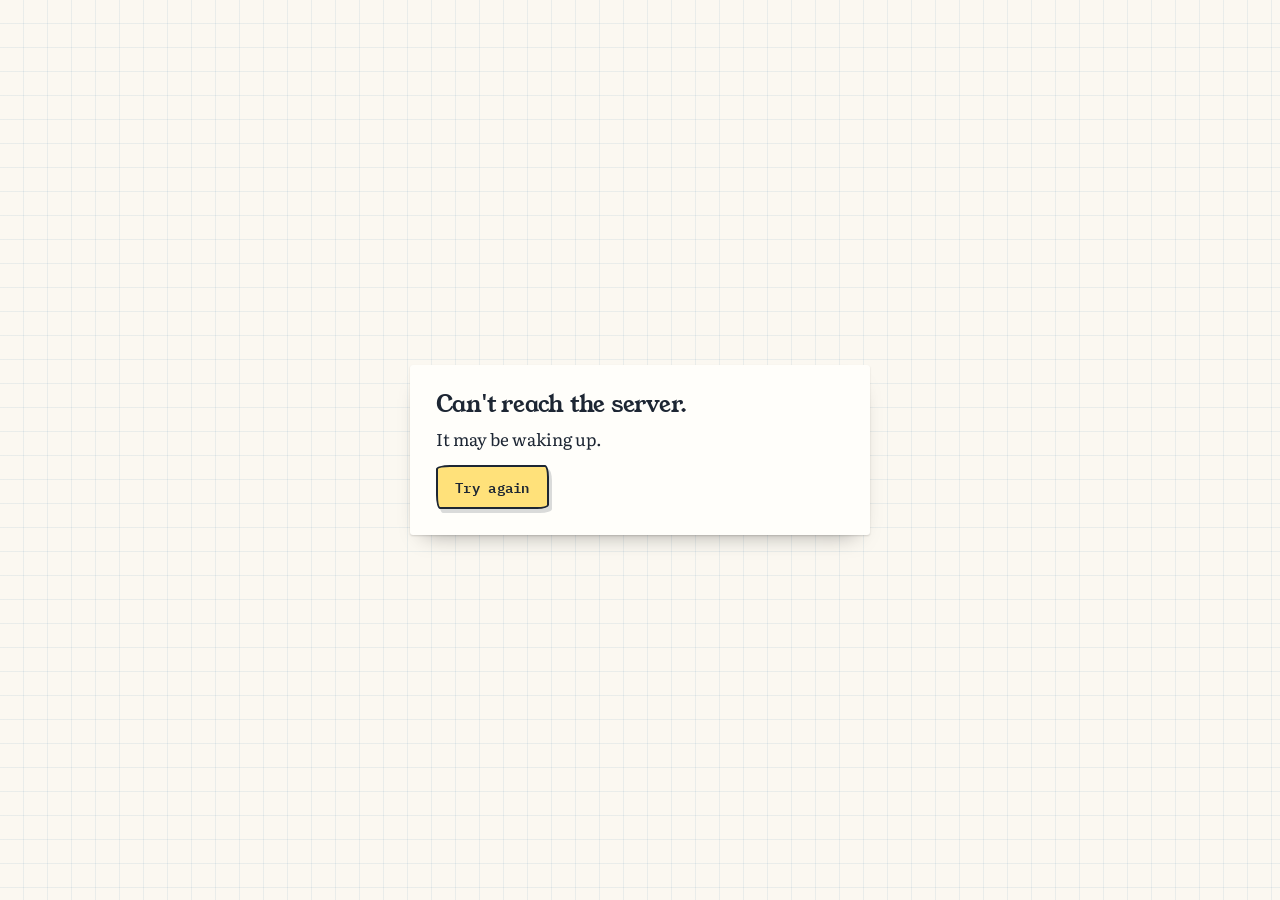
==== commit 259f4718: "Restyle the student page and Settings to the collier.phd notebook look, and receive the hand-off fro" ====
--- a/public/admin.html
+++ b/public/admin.html
@@ -6,12 +6,18 @@
   <meta name="robots" content="noindex, nofollow">
   <meta name="color-scheme" content="light dark">
   <title>Faculty Twin Settings</title>
+  <link rel="preconnect" href="https://fonts.googleapis.com">
+  <link rel="preconnect" href="https://fonts.gstatic.com" crossorigin>
+  <link id="site-fonts" rel="stylesheet" media="print" href="https://fonts.googleapis.com/css2?family=IBM+Plex+Mono:wght@400;500;600&family=Kalam:wght@400;700&family=Literata:ital,opsz,wght@0,7..72,400;0,7..72,600;1,7..72,400&family=Young+Serif&display=swap">
+  <noscript><link rel="stylesheet" href="https://fonts.googleapis.com/css2?family=IBM+Plex+Mono:wght@400;500;600&family=Kalam:wght@400;700&family=Literata:ital,opsz,wght@0,7..72,400;0,7..72,600;1,7..72,400&family=Young+Serif&display=swap"></noscript>
+  <script src="fonts.js"></script>
   <link rel="stylesheet" href="styles.css">
   <link rel="stylesheet" href="analytics.css">
   <script type="module" src="admin.js"></script>
   <script type="module" src="admin-analytics.js"></script>
   <script type="module" src="admin-evals.js"></script>
   <script type="module" src="admin-alerts.js"></script>
+  <script type="module" src="admin-drafts.js"></script>
 </head>
 <body>
   <a class="skip-link" href="#admin-main">Skip to content</a>
@@ -28,7 +34,7 @@
 
   <main id="a-login" class="screen-center" hidden>
     <form id="a-login-form" class="card narrow" novalidate>
-      <p class="eyebrow">Faculty Twin</p>
+      <p class="eyebrow logo">Faculty Twin</p>
       <h1 class="title-sm">Settings</h1>
       <p id="a-login-note" class="note" hidden></p>
       <label class="field-label" for="a-passcode">Admin passcode</label>
@@ -43,7 +49,7 @@
   <div id="a-app" class="admin" hidden>
     <header class="admin-head">
       <div>
-        <p class="eyebrow">Faculty Twin</p>
+        <p class="eyebrow logo">Faculty Twin</p>
         <h1 class="title-sm">Settings</h1>
       </div>
       <p class="muted small" id="a-index-version"></p>
@@ -60,6 +66,7 @@
         <li><a href="#sec-analytics">Analytics</a></li>
         <li><a href="#sec-evals">Evals</a></li>
         <li><a href="#sec-alerts">Student alerts</a></li>
+        <li><a href="#sec-drafts">Draft slides</a></li>
       </ul>
     </nav>
 
@@ -308,6 +315,18 @@
               </div>
               <p class="status-line" id="info-th-status" role="status"></p>
             </form>
+            <form id="info-margin-form" novalidate>
+              <div class="field">
+                <label for="info-margin">Course-info margin</label>
+                <input id="info-margin" type="number" min="0" max="0.30" step="0.01" aria-describedby="info-margin-now">
+                <p class="hint" id="info-margin-now"></p>
+              </div>
+              <div class="actions">
+                <button class="btn btn-primary" type="submit">Save</button>
+                <button class="btn btn-small" type="button" id="info-margin-reset">Reset to default</button>
+              </div>
+              <p class="status-line" id="info-margin-status" role="status"></p>
+            </form>
           </div>
           <h4 class="h-sub">Recent changes</h4>
           <ul class="small" id="th-history"></ul>
@@ -432,6 +451,8 @@
         <h3 class="an-h" id="an-pricing-h">Price table</h3>
         <p class="an-note muted small">Defaults were read from each provider's public price page on the date shown and are marked "verify". Edit a price and save; models you add here are used for the estimate. OpenRouter models not listed use OpenRouter's live price.</p>
         <div id="an-pricing"></div>
+      </section>
+
       <!-- 8. Evals -->
       <section class="panel" id="sec-evals" aria-labelledby="evals-h">
         <h2 id="evals-h">Evals</h2>
@@ -631,6 +652,52 @@
           </table>
         </div>
       </section>
+
+      <!-- 10. Draft slides (AI-drawn helper slides) -->
+      <section class="panel" id="sec-drafts" aria-labelledby="drafts-h">
+        <h2 id="drafts-h">Draft slides</h2>
+        <p class="panel-intro">The model fills in a small slide spec (bullets, a diagram, a Python example, or a comparison) and this page draws it with our own code, so it never writes markup. Every one is labeled "AI-drawn slide, not from my course". Use them for class prep or discussion, or, when you approve them and turn it on below, in answers.</p>
+        <form id="hs-settings" novalidate>
+          <div class="grid-2">
+            <div>
+              <div class="field"><label class="check"><input type="checkbox" id="hs-enabled"> Add an AI-drawn slide to answers when it helps</label>
+                <p class="hint">After a web answer, and beside narration when the model judges that my slides do not already show the idea. Labeled, dashed border, after the real slides.</p></div>
+              <div class="field"><label class="check"><input type="checkbox" id="hs-approved"> Use my approved drafts in answers</label>
+                <p class="hint">An approved draft whose topic matches the question is shown instead of a new one (no model call). Off by default.</p></div>
+            </div>
+            <div class="field">
+              <label for="hs-cap">Helper slides per day</label>
+              <input id="hs-cap" type="number" min="0" max="100000" step="10" aria-describedby="hs-cap-hint">
+              <p class="hint" id="hs-cap-hint"></p>
+            </div>
+          </div>
+          <button class="btn btn-primary" type="submit">Save</button>
+          <p class="status-line" id="hs-settings-status" role="status"></p>
+        </form>
+
+        <h3 class="h-sub">Generate a draft</h3>
+        <form id="hs-gen" novalidate>
+          <div class="field">
+            <label for="hs-topic">Topic or question</label>
+            <input id="hs-topic" type="text" maxlength="300" placeholder="For example: how k-means assigns points to clusters">
+          </div>
+          <div class="field">
+            <label for="hs-gap">Or pick a question the twin declined</label>
+            <select id="hs-gap"><option value="">Content gaps from the question log</option></select>
+          </div>
+          <div class="actions">
+            <button class="btn btn-primary" type="submit">Generate</button>
+            <button class="btn" type="button" id="hs-save" disabled>Save as draft</button>
+          </div>
+          <p class="status-line" id="hs-gen-status" role="status"></p>
+          <div id="hs-preview"></div>
+        </form>
+
+        <h3 class="h-sub">Drafts</h3>
+        <div class="actions"><button type="button" class="btn btn-small" id="hs-refresh">Refresh</button></div>
+        <p class="status-line" id="hs-list-status" role="status"></p>
+        <ol id="hs-list" class="hs-list"></ol>
+      </section>
     </main>
   </div>
 </body>
--- a/public/styles.css
+++ b/public/styles.css
@@ -1,76 +1,110 @@
 /* Faculty Twin: shared styles for the student page and the settings page.
-   Colors are tokens on :root with a dark-mode override. No framework. */
+   The look is Ben's collier.phd field notebook (bcollier/ben.collier.phd, css/site.css): grid paper,
+   index cards, a legal-pad caption strip, highlighter tags and sticky notes. Colors are tokens on :root
+   with a dark-mode override (the lab bench). docs/SPEC.md, "Look and feel". No framework. */
 
 :root {
-  --bg: #f6f4ef;
-  --surface: #ffffff;
-  --surface-2: #eeebe3;
-  --ink: #1d2126;
-  --ink-2: #464c55;
-  --ink-3: #5f656e;
-  --line: #d9d4c8;
-  --line-strong: #b9b2a3;
-  --accent: #2b5e6e;
-  --accent-hover: #234e5c;
-  --accent-ink: #ffffff;
-  --accent-soft: #e0ebee;
-  --mark: #fdf1bf;
-  --mark-edge: #c9a227;
-  --danger: #9a2f2f;
-  --danger-soft: #f7e4e1;
+  /* collier.phd tokens, copied from site.css */
+  --paper: #fbf8f1;
+  --card: #fffefa;
+  --legal: #fff2ad;
+  --pen: #2447a6;
+  --red: #b8352a;
+  --margin: #e7a2a0;
+  --rule: rgba(64, 120, 168, .28);
+  --hl-yellow: #ffe56b;
+  --hl-green: #b9f0a0;
+  --hl-pink: #ffc0d2;
+  --hl-blue: #bfe3ff;
+  --sticky: #ffe17a;
+  --sticky-pink: #ffbdcc;
+  --tape: rgba(232, 220, 186, .82);
+  --bench: #22302b;
+  --bench-ink: #efe8d6;
+  --tab-1: #f6c453; --tab-2: #9ccbea; --tab-3: #a9d8a1; --tab-4: #f3a391;
+  --tab-5: #cdb8e8; --tab-6: #8ed3c7; --tab-7: #f5b5c8; --tab-8: #e9dfc4;
+  --serif-d: "Young Serif", Georgia, serif;
+  --serif: "Literata", Georgia, serif;
+  --mono: "IBM Plex Mono", ui-monospace, monospace;
+  --hand: "Kalam", "Comic Sans MS", cursive;
+
+  /* the page's roles, mapped onto those tokens */
+  --bg: var(--paper);
+  --surface: var(--card);
+  --surface-2: #f3eee1;
+  --ink: #1d2633;
+  --ink-2: #4a5463;
+  --ink-3: #555d6a;
+  --paper-ink: #1d2633;          /* ink on paper objects (sticky notes, tabs, highlighter tags) in both themes */
+  --line: #d9cfba;
+  --line-strong: #8c8270;
+  --accent: var(--pen);
+  --accent-hover: #1b3785;
+  --accent-ink: #fffefa;
+  --accent-soft: #e4eafb;
+  --mark: var(--hl-yellow);
+  --mark-edge: #c99700;
+  --danger: var(--red);
+  --danger-soft: #fbe4df;
   --ok: #2f6b3e;
-  --ok-soft: #e1f0e4;
-  --warn: #85620f;
-  --warn-soft: #f8eed2;
+  --ok-soft: #e3f4d9;
+  --warn: #855200;
+  --warn-soft: #fff6c8;
   --slide-bg: #ffffff;
-  --code-bg: #f9f8f4;
-  --shadow: 0 1px 2px rgba(20, 24, 28, .06), 0 4px 16px rgba(20, 24, 28, .06);
-  --focus: 0 0 0 2px var(--bg), 0 0 0 4px var(--accent);
-
-  --font-serif: "Iowan Old Style", "Palatino Linotype", Palatino, "Book Antiqua", Georgia, serif;
-  --font-sans: system-ui, -apple-system, "Segoe UI", Roboto, "Helvetica Neue", Arial, sans-serif;
-  --font-mono: ui-monospace, "SF Mono", Menlo, Consolas, "Liberation Mono", monospace;
-
-  --radius: 10px;
-  --radius-sm: 6px;
+  --code-bg: var(--card);
+  --paper-grid: rgba(64, 120, 168, .09);
+  --legal-bg: var(--legal);
+  --legal-rule: rgba(64, 120, 168, .3);
+  --legal-margin: rgba(184, 53, 42, .5);
+  --note-bg: var(--sticky);
+  --note-pink: var(--sticky-pink);
+  --shadow: 0 1px 2px rgba(0, 0, 0, .14), 0 12px 22px -14px rgba(0, 0, 0, .4);
+  --shadow-ink: 3px 4px 0 rgba(29, 38, 51, .16);
+  --focus: 0 0 0 2px var(--bg), 0 0 0 5px var(--accent);
+
+  --font-serif: var(--serif-d);
+  --font-sans: var(--serif);
+  --font-mono: var(--mono);
+
+  --radius: 4px;
+  --radius-sm: 3px;
+  --sketch: 14px 4px 12px 4px / 4px 12px 4px 14px;   /* the site's hand-cut corners */
   --tap: 44px;
   --gutter: 16px;
   color-scheme: light;
 }
 
+/* Dark mode: the lab bench the notebook sits on (collier.phd has no dark mode of its own). */
 @media (prefers-color-scheme: dark) {
   :root:not([data-theme="light"]) {
-    --bg: #14171b;
-    --surface: #1c2025;
-    --surface-2: #252a31;
-    --ink: #e9e7e2;
-    --ink-2: #bdc1c7;
-    --ink-3: #a0a6ae;
-    --line: #333a42;
-    --line-strong: #4a525c;
-    --accent: #84b8c8;
-    --accent-hover: #9ccbd9;
-    --accent-ink: #0d1316;
-    --accent-soft: #213840;
-    --mark: #3f3818;
-    --mark-edge: #d2ad3a;
-    --danger: #f0a39a;
-    --danger-soft: #3a2220;
-    --ok: #9fd3a9;
-    --ok-soft: #1f3324;
-    --warn: #e8c56b;
-    --warn-soft: #3a3120;
-    --slide-bg: #f4f2ee;
-    --code-bg: #171a1f;
-    --shadow: 0 1px 2px rgba(0, 0, 0, .3), 0 4px 16px rgba(0, 0, 0, .25);
+    --bg: #1c2723; --surface: #263530; --surface-2: #2f3f39;
+    --ink: #efe8d6; --ink-2: #d4cdba; --ink-3: #b9b29f; --line: #3e514a; --line-strong: #84958c;
+    --accent: #9db4ff; --accent-hover: #bccbff; --accent-ink: #14201b; --accent-soft: #2d3a5c;
+    --mark: #4d4420; --mark-edge: #e3bf3a; --danger: #f4a597; --danger-soft: #45281f;
+    --ok: #a8dc96; --ok-soft: #23392a; --warn: #f0cf6a; --warn-soft: #3b3620;
+    --slide-bg: #ffffff; --code-bg: #20302a;
+    --paper-grid: rgba(239, 232, 214, .045);
+    --legal-bg: #393423; --legal-rule: rgba(157, 180, 255, .2); --legal-margin: rgba(240, 130, 118, .6);
+    --note-bg: #e8cd63; --note-pink: #eab0bf;
+    --hl-yellow: #e9d35f; --hl-green: #a6d98f; --hl-pink: #eeb0c2; --hl-blue: #a9d1f0;
+    --shadow: 0 1px 2px rgba(0, 0, 0, .45), 0 12px 22px -14px rgba(0, 0, 0, .8);
+    --shadow-ink: 3px 4px 0 rgba(0, 0, 0, .35);
     color-scheme: dark;
   }
 }
 :root[data-theme="dark"] {
-  --bg: #14171b; --surface: #1c2025; --surface-2: #252a31; --ink: #e9e7e2; --ink-2: #bdc1c7; --ink-3: #a0a6ae;
-  --line: #333a42; --line-strong: #4a525c; --accent: #84b8c8; --accent-hover: #9ccbd9; --accent-ink: #0d1316;
-  --accent-soft: #213840; --mark: #3f3818; --mark-edge: #d2ad3a; --danger: #f0a39a; --danger-soft: #3a2220;
-  --ok: #9fd3a9; --ok-soft: #1f3324; --warn: #e8c56b; --warn-soft: #3a3120; --slide-bg: #f4f2ee; --code-bg: #171a1f;
+  --bg: #1c2723; --surface: #263530; --surface-2: #2f3f39;
+  --ink: #efe8d6; --ink-2: #d4cdba; --ink-3: #b9b29f; --line: #3e514a; --line-strong: #84958c;
+  --accent: #9db4ff; --accent-hover: #bccbff; --accent-ink: #14201b; --accent-soft: #2d3a5c;
+  --mark: #4d4420; --mark-edge: #e3bf3a; --danger: #f4a597; --danger-soft: #45281f;
+  --ok: #a8dc96; --ok-soft: #23392a; --warn: #f0cf6a; --warn-soft: #3b3620;
+  --slide-bg: #ffffff; --code-bg: #20302a;
+  --paper-grid: rgba(239, 232, 214, .045);
+  --legal-bg: #393423; --legal-rule: rgba(157, 180, 255, .2); --legal-margin: rgba(240, 130, 118, .6);
+  --note-bg: #e8cd63; --note-pink: #eab0bf;
+  --hl-yellow: #e9d35f; --hl-green: #a6d98f; --hl-pink: #eeb0c2; --hl-blue: #a9d1f0;
+  --shadow: 0 1px 2px rgba(0, 0, 0, .45), 0 12px 22px -14px rgba(0, 0, 0, .8);
+  --shadow-ink: 3px 4px 0 rgba(0, 0, 0, .35);
   color-scheme: dark;
 }
 
@@ -79,57 +113,79 @@
 html { -webkit-text-size-adjust: 100%; }
 body {
   margin: 0;
-  background: var(--bg);
+  background-color: var(--bg);
+  background-image:
+    linear-gradient(var(--paper-grid) 1px, transparent 1px),
+    linear-gradient(90deg, var(--paper-grid) 1px, transparent 1px);
+  background-size: 24px 24px;
+  background-position: -1px -1px;
   color: var(--ink);
-  font: 16px/1.5 var(--font-sans);
+  font: 17px/1.55 var(--font-sans);
   min-height: 100vh;
   min-height: 100dvh;
 }
 [hidden] { display: none !important; }
 img, video { max-width: 100%; display: block; }
-h1, h2, h3 { font-family: var(--font-serif); font-weight: 600; line-height: 1.2; margin: 0 0 .4em; text-wrap: balance; }
+h1, h2, h3 { font-family: var(--font-serif); font-weight: 400; line-height: 1.12; letter-spacing: -.01em; margin: 0 0 .4em; text-wrap: balance; }
 p { margin: 0 0 .75em; }
-a { color: var(--accent); }
+a { color: var(--accent); text-decoration-thickness: 1.5px; text-underline-offset: 3px; }
 button, input, select, textarea { font: inherit; color: inherit; }
-:focus-visible { outline: 2px solid var(--accent); outline-offset: 2px; }
+:focus-visible { outline: 3px solid var(--accent); outline-offset: 3px; }
 
 .visually-hidden {
   position: absolute !important; width: 1px; height: 1px; padding: 0; margin: -1px;
   overflow: hidden; clip: rect(0 0 0 0); white-space: nowrap; border: 0;
 }
-.skip-link { position: absolute; left: -9999px; top: 8px; background: var(--surface); padding: 8px 12px; z-index: 50; border-radius: var(--radius-sm); }
+.skip-link {
+  position: absolute; left: -9999px; top: 8px; z-index: 50; padding: 0 14px; min-height: var(--tap); display: inline-flex; align-items: center;
+  background: var(--note-bg); color: var(--paper-ink); font: 500 14px var(--font-mono);
+}
 .skip-link:focus { left: 8px; }
 .muted { color: var(--ink-3); }
 .small { font-size: .875rem; }
-.eyebrow { font-size: .8rem; letter-spacing: .08em; text-transform: uppercase; color: var(--ink-3); margin-bottom: .5rem; }
-.title { font-size: clamp(1.8rem, 4vw, 2.5rem); }
-.title-sm { font-size: 1.3rem; }
-.lede { font-size: 1.1rem; color: var(--ink-2); }
+/* a kicker, as on collier.phd: small mono capitals */
+.eyebrow { font: 500 .75rem/1.4 var(--font-mono); letter-spacing: .14em; text-transform: uppercase; color: var(--ink-2); margin-bottom: .6rem; }
+/* the logo line: "Faculty Twin" in the hand font, like the site's name in its header */
+.eyebrow.logo {
+  font: 700 1.45rem/1.1 var(--hand); letter-spacing: 0; text-transform: none; color: var(--accent);
+  display: inline-block; transform: rotate(-2deg); margin-bottom: .5rem;
+}
+.title { font-size: clamp(2.1rem, 4.6vw, 3.2rem); letter-spacing: -.02em; }
+.title-sm { font-size: 1.45rem; }
+.lede { font-size: 1.12rem; color: var(--ink-2); }
 .hint { color: var(--ink-3); font-size: .9rem; margin: .1rem 0 .5rem; }
-.note { background: var(--warn-soft); color: var(--ink); border-left: 3px solid var(--warn); padding: .5rem .75rem; border-radius: var(--radius-sm); }
+/* notes and warnings: a strip of legal pad with the red margin line */
+.note {
+  background: var(--legal-bg); color: var(--ink); padding: .55rem .8rem .55rem 1.1rem; border-radius: var(--radius-sm);
+  background-image: linear-gradient(90deg, transparent 6px, var(--legal-margin) 6px 8px, transparent 8px);
+  box-shadow: 0 1px 2px rgba(0, 0, 0, .12);
+}
 .error-text { color: var(--danger); min-height: 1.5em; margin: .5rem 0 0; font-size: .95rem; }
 .field-label { display: block; font-weight: 600; margin-top: .75rem; }
 
 /* ---------- controls ---------- */
+/* Buttons: an inked box with hand-cut corners; the main action is sticky-note yellow (site.css .btn). */
 .btn {
   display: inline-flex; align-items: center; justify-content: center; gap: .45rem;
-  min-height: var(--tap); padding: 0 1.1rem; border-radius: var(--radius-sm);
-  border: 1px solid var(--line-strong); background: var(--surface); color: var(--ink);
-  cursor: pointer; font-weight: 600; white-space: nowrap; text-decoration: none;
-}
-.btn:hover { background: var(--surface-2); }
+  min-height: var(--tap); padding: 0 1.1rem; border-radius: var(--sketch);
+  border: 2px solid var(--ink); background: var(--surface); color: var(--ink); box-shadow: var(--shadow-ink);
+  cursor: pointer; font: 600 .875rem/1.2 var(--font-mono); letter-spacing: .02em; white-space: nowrap; text-decoration: none;
+  transition: transform .15s ease, box-shadow .15s ease, background-color .15s ease;
+}
+.btn:hover { background: var(--surface-2); transform: translateY(-2px) rotate(-.6deg); }
 .btn:focus-visible { outline: none; box-shadow: var(--focus); }
-.btn-primary { background: var(--accent); border-color: var(--accent); color: var(--accent-ink); }
-.btn-primary:hover { background: var(--accent-hover); border-color: var(--accent-hover); }
-.btn-ghost { background: transparent; border-color: transparent; color: var(--accent); padding: 0 .75rem; }
-.btn-ghost:hover { background: var(--accent-soft); }
-.btn-small { min-height: var(--tap); padding: 0 .75rem; font-size: .9rem; }
-.btn[disabled], .icon-btn[disabled] { opacity: .45; cursor: not-allowed; }
+.btn-primary { background: var(--note-bg); color: var(--paper-ink); border-color: var(--paper-ink); }
+.btn-primary:hover { background: var(--hl-yellow); color: var(--paper-ink); }
+.btn-ghost { background: transparent; border-color: transparent; color: var(--accent); padding: 0 .75rem; box-shadow: none; }
+.btn-ghost:hover { background: var(--accent-soft); transform: none; }
+.btn-small { min-height: var(--tap); padding: 0 .75rem; font-size: .8rem; }
+.btn[disabled], .icon-btn[disabled] { opacity: .45; cursor: not-allowed; transform: none; }
 
 input[type="text"], input[type="password"], input[type="search"], input[type="number"], input[type="date"], textarea, select {
   min-height: var(--tap); padding: .5rem .75rem; border-radius: var(--radius-sm);
-  border: 1px solid var(--line-strong); background: var(--surface); width: 100%;
-}
+  border: 1.5px solid var(--line-strong); background: var(--surface); width: 100%;
+}
+input::placeholder, textarea::placeholder { color: var(--ink-3); opacity: 1; }
 textarea { resize: vertical; line-height: 1.45; }
 /* Safari ignores min-height on a native select (it drew the dock's course picker 23 px tall),
    so draw our own: no native chrome, a chevron, and room for it on the right. */
@@ -145,62 +201,82 @@
 
 .icon-btn {
   width: var(--tap); height: var(--tap); flex: none; display: inline-grid; place-items: center;
-  border-radius: 50%; border: 1px solid var(--line); background: var(--surface); color: var(--ink); cursor: pointer; padding: 0;
+  border-radius: 50%; border: 2px solid var(--ink); background: var(--surface); color: var(--ink); cursor: pointer; padding: 0;
 }
 .icon-btn svg { width: 22px; height: 22px; }
 .icon-btn:hover { background: var(--surface-2); }
 .icon-btn:focus-visible { outline: none; box-shadow: var(--focus); }
-.icon-btn-primary { background: var(--accent); border-color: var(--accent); color: var(--accent-ink); width: 52px; height: 52px; }
-.icon-btn-primary:hover { background: var(--accent-hover); }
-
-.card { background: var(--surface); border: 1px solid var(--line); border-radius: var(--radius); padding: 1.5rem; box-shadow: var(--shadow); }
+.icon-btn-primary { background: var(--note-bg); border-color: var(--paper-ink); color: var(--paper-ink); width: 54px; height: 54px; box-shadow: var(--shadow-ink); }
+.icon-btn-primary:hover { background: var(--hl-yellow); }
+
+/* an index card */
+.card { background: var(--surface); border: 0; border-radius: var(--radius-sm); padding: 1.6rem; box-shadow: var(--shadow); }
 .narrow { width: min(460px, 100%); }
 
 /* ---------- screens ---------- */
 .screen-center { min-height: 100vh; min-height: 100dvh; display: grid; place-items: center; padding: var(--gutter); }
 
-/* chips */
-.chips { list-style: none; margin: 0; padding: 0; display: flex; flex-wrap: wrap; gap: .5rem; }
+/* chips: inked tags with hand-cut corners (site.css .chips li) */
+.chips { list-style: none; margin: 0; padding: 0; display: flex; flex-wrap: wrap; gap: .55rem; }
 .chip {
-  min-height: var(--tap); padding: .45rem .9rem; border-radius: 999px; border: 1px solid var(--line-strong);
+  min-height: var(--tap); padding: .45rem .95rem; border-radius: var(--sketch); border: 1.5px solid var(--ink);
   background: var(--surface); color: var(--ink); cursor: pointer; text-align: left; line-height: 1.3; font-size: .95rem;
-}
-.chip:hover { border-color: var(--accent); background: var(--accent-soft); }
+  transition: background-color .15s ease, transform .15s ease;
+}
+.chip:hover { background: var(--hl-yellow); color: var(--paper-ink); }
+.chip:hover .chip-course { color: var(--paper-ink); }
 .chip:focus-visible { outline: none; box-shadow: var(--focus); }
-.chip .chip-course { color: var(--ink-3); font-size: .8rem; margin-left: .35rem; white-space: nowrap; }
-.chips-label { font-size: .85rem; color: var(--ink-3); margin: 0 0 .5rem; }
+.chip .chip-course { color: var(--ink-3); font: 500 .75rem var(--font-mono); margin-left: .4rem; white-space: nowrap; }
+.chips-label { font: 400 1.15rem/1.2 var(--hand); color: var(--accent); margin: 0 0 .6rem; }
 
 /* ---------- app shell ---------- */
 .app { min-height: 100vh; min-height: 100dvh; }
 .app[data-view="idle"] .stage, .app[data-view="idle"] .dock { display: none; }
 .app[data-view="presenting"] .idle { display: none; }
 
-/* idle */
+/* idle: a page of the notebook, with the red margin rule where the hand-off frame drew it (x = 64px) */
 .idle { min-height: 100vh; min-height: 100dvh; display: grid; place-items: center; padding: 2rem var(--gutter); outline: none; }
-.idle-inner { width: min(720px, 100%); text-align: center; }
-.idle-inner .lede { margin-bottom: 1.5rem; }
-.course-filter { border: 0; padding: 0; margin: 0 0 1rem; display: flex; flex-wrap: wrap; justify-content: center; gap: .4rem; }
+.idle, #screen-login, #screen-offline {
+  background-image: linear-gradient(90deg, transparent 64px, var(--margin) 64px, var(--margin) 66px, transparent 66px);
+}
+.idle-inner { width: min(740px, 100%); text-align: center; }
+.idle-inner .lede { margin-bottom: 1.6rem; }
+/* the course filter: index tabs standing on the question card */
+.course-filter { border: 0; padding: 0 0 0 14px; margin: 0; display: flex; flex-wrap: wrap; justify-content: flex-start; gap: 5px; }
 .course-filter label { position: relative; }
 .course-filter input { position: absolute; opacity: 0; inset: 0; margin: 0; cursor: pointer; }
 .course-filter label > span {
-  display: inline-flex; align-items: center; gap: .3em; min-height: var(--tap); padding: 0 1rem; border-radius: 999px;
-  border: 1px solid var(--line-strong); background: var(--surface); font-size: .92rem; cursor: pointer;
-}
-.course-filter input:checked + span { background: var(--accent); border-color: var(--accent); color: var(--accent-ink); }
+  display: inline-flex; align-items: center; gap: .3em; min-height: var(--tap); padding: 0 1rem;
+  border-radius: 9px 9px 0 0; background: var(--tab, var(--tab-8)); color: var(--paper-ink);
+  font: 500 .84rem var(--font-mono); letter-spacing: -.01em; cursor: pointer;
+  box-shadow: inset 0 -8px 10px -8px rgba(0, 0, 0, .28), inset 0 1px 0 rgba(255, 255, 255, .5);
+  transform: translateY(4px); transition: transform .18s ease;
+}
+.course-filter label:nth-child(2) > span { --tab: var(--tab-1); }
+.course-filter label:nth-child(3) > span { --tab: var(--tab-2); }
+.course-filter label:nth-child(4) > span { --tab: var(--tab-3); }
+.course-filter label:hover > span { transform: translateY(0); }
+.course-filter input:checked + span {
+  transform: translateY(0); background: var(--surface); color: var(--ink); font-weight: 600; box-shadow: none;
+}
 .course-filter input:focus-visible + span { box-shadow: var(--focus); }
 .ask-form {
-  view-transition-name: ask-box;
-  background: var(--surface); border: 1px solid var(--line-strong); border-radius: var(--radius); padding: .5rem; box-shadow: var(--shadow);
-  text-align: left;
-}
-.ask-form:focus-within { border-color: var(--accent); box-shadow: var(--focus); }
-.ask-form textarea { border: 0; box-shadow: none !important; font-size: 1.1rem; min-height: 3.2rem; background: transparent; }
+  view-transition-name: ask-box; position: relative;
+  background: var(--surface); border: 2px solid var(--accent); border-radius: 6px;
+  padding: .55rem; box-shadow: var(--shadow); text-align: left;
+}
+/* these boxes already wear a pen border, so focus adds a soft pen halo instead of a second ring */
+.ask-form:focus-within, .dock-form input:focus-visible, #passcode:focus-visible {
+  box-shadow: 0 0 0 4px color-mix(in srgb, var(--accent) 32%, transparent);
+}
+.ask-form textarea { border: 0; box-shadow: none !important; font-size: 1.12rem; min-height: 3.3rem; background: transparent; }
 .ask-row { display: flex; align-items: center; justify-content: space-between; gap: .5rem; padding: 0 .25rem .1rem .5rem; }
-.count { font-size: .8rem; color: var(--ink-3); }
-.chips-block { margin-top: 1.5rem; }
+.count { font: .78rem var(--font-mono); color: var(--ink-3); }
+#idle-privacy { margin-top: .6rem; }
+.chips-block { margin-top: 1.6rem; }
 .chips-block .chips { justify-content: center; }
 .ai-label { display: inline-flex; gap: .4rem; align-items: flex-start; margin-top: 2rem; font-size: .85rem; color: var(--ink-3); text-align: left; max-width: 34rem; }
-.ai-label svg { flex: none; margin-top: .15rem; }
+.ai-label svg { flex: none; margin-top: .2rem; }
 
 /* presenting: chat docks right, about 30% */
 .app[data-view="presenting"] {
@@ -209,43 +285,62 @@
   height: 100vh; height: 100dvh;
 }
 .stage { overflow-y: auto; min-width: 0; }
-.stage-inner { max-width: 1180px; margin: 0 auto; padding: 1.25rem clamp(1rem, 2.5vw, 2rem) 2rem; }
+.stage-inner { max-width: 1180px; margin: 0 auto; padding: 1.4rem clamp(1rem, 2.5vw, 2rem) 2rem; }
 
 .stage-message { min-height: 60vh; display: grid; place-items: center; text-align: center; }
-.stage-message-body { max-width: 34rem; }
-.stage-actions { display: flex; gap: .5rem; justify-content: center; flex-wrap: wrap; margin: .5rem 0 1rem; }
+.stage-message-body { max-width: 36rem; }
+.stage-message-body .title-sm { font-size: 1.7rem; }
+.stage-actions { display: flex; gap: .6rem; justify-content: center; flex-wrap: wrap; margin: .6rem 0 1.1rem; }
 .stage-message .chips { justify-content: center; }
-/* Beyond my slides: a web answer. Its own label colour so it never reads as my course material. */
-.stage-label.web-label {
-  display: inline-block; color: var(--warn); background: var(--warn-soft); border: 1px solid var(--warn);
-  border-radius: 999px; padding: .15rem .65rem; letter-spacing: .04em;
-}
+/* answer labels are highlighter tags: From Canvas blue, from the web pink, AI-drawn slide green */
+.stage-label {
+  display: inline-block; padding: .2rem .65rem .15rem; margin-bottom: .8rem; letter-spacing: .1em;
+  color: var(--paper-ink); background: var(--hl-blue); border-radius: 2px 6px 3px 7px; transform: rotate(-1.2deg);
+  box-decoration-break: clone; -webkit-box-decoration-break: clone;
+}
+.stage-label.web-label { background: var(--hl-pink); }
 .stage-extra { text-align: left; margin: .5rem 0 1rem; display: grid; gap: 1rem; }
-.stage-extra h3 { font-size: .9rem; margin: 0 0 .4rem; color: var(--ink-2); }
-.web-sources { list-style: none; margin: 0; padding: 0; display: grid; gap: .35rem; }
+.stage-extra h3 { font: 400 1.15rem/1.2 var(--hand); margin: 0 0 .35rem; color: var(--accent); }
+.web-sources { list-style: none; margin: 0; padding: 0; display: grid; gap: .4rem; }
 .web-sources a {
-  display: block; padding: .5rem .7rem; min-height: var(--tap); border: 1px solid var(--line); border-radius: var(--radius-sm);
-  background: var(--surface); color: var(--accent); text-decoration: none; overflow-wrap: anywhere;
-}
-.web-sources a:hover { border-color: var(--accent); }
+  display: block; padding: .5rem .75rem; min-height: var(--tap); border: 0; border-radius: var(--radius-sm);
+  background: var(--surface); color: var(--accent); text-decoration: none; overflow-wrap: anywhere; box-shadow: var(--shadow);
+  border-left: 4px solid var(--hl-pink);
+}
+.web-sources a:hover { text-decoration: underline; }
 .web-sources a:focus-visible { outline: none; box-shadow: var(--focus); }
-.web-sources .host { display: block; font-size: .8rem; color: var(--ink-3); }
+.web-sources .host { display: block; font: .75rem var(--font-mono); color: var(--ink-3); }
 .web-listen { display: flex; gap: .6rem; align-items: center; flex-wrap: wrap; }
 .web-listen .small { color: var(--ink-3); font-size: .85rem; }
-.related-slides { list-style: none; margin: 0; padding: 0; display: grid; grid-template-columns: repeat(auto-fill, minmax(150px, 1fr)); gap: .5rem; }
+.related-slides { list-style: none; margin: 0; padding: 0; display: grid; grid-template-columns: repeat(auto-fill, minmax(150px, 1fr)); gap: .6rem; }
 .related-slides .source-btn { flex-direction: column; align-items: stretch; height: 100%; }
 .related-slides .source-btn img { width: 100%; }
+
+/* AI-drawn helper slide: a dashed frame and its own green highlighter tag, so it never reads as a course slide. */
+.helper-slot { margin-top: 1.2rem; }
+.helper-slide { margin: 0; padding: .8rem; border: 0; border-radius: 2px; background: var(--surface); box-shadow: var(--shadow); }
+.helper-label {
+  display: inline-block; margin: 0 0 .6rem; padding: .2rem .65rem .15rem; border-radius: 2px 6px 3px 7px;
+  font: 500 .75rem var(--font-mono); letter-spacing: .1em; text-transform: uppercase;
+  color: var(--paper-ink); background: var(--hl-green); transform: rotate(-1.2deg);
+}
+.helper-svg { display: block; width: 100%; height: auto; border-radius: var(--radius-sm); }
+.helper-cap { margin-top: .4rem; font-size: .85rem; color: var(--ink-2); }
+.helper-sources { list-style: none; margin: .3rem 0 0; padding: 0; display: flex; flex-wrap: wrap; gap: .35rem .9rem; font-size: .85rem; }
+.helper-sources a { color: var(--accent); }
 .spinner {
-  width: 36px; height: 36px; margin: 0 auto 1rem; border-radius: 50%;
+  width: 38px; height: 38px; margin: 0 auto 1rem; border-radius: 50%;
   border: 3px solid var(--line); border-top-color: var(--accent); animation: spin 1s linear infinite;
 }
 @keyframes spin { to { transform: rotate(360deg); } }
 
 .media { display: grid; gap: 1rem; }
 .media.has-code .slide-frame { width: min(100%, calc(44vh * 16 / 9)); justify-self: center; }
+/* the slide: a white print on the page, as large as before */
 .slide-frame {
-  margin: 0; background: var(--slide-bg); border: 1px solid var(--line); border-radius: var(--radius);
-  overflow: hidden; aspect-ratio: 16 / 9; display: grid; place-items: center; box-shadow: var(--shadow);
+  margin: 0; background: var(--slide-bg); border: 0; border-radius: 2px;
+  overflow: hidden; aspect-ratio: 16 / 9; display: grid; place-items: center;
+  box-shadow: 0 1px 2px rgba(0, 0, 0, .15), 0 22px 34px -18px rgba(0, 0, 0, .5);
 }
 .slide-frame img, .slide-frame video { width: 100%; height: 100%; object-fit: contain; }
 .slide-frame video { background: #000; }
@@ -253,10 +348,14 @@
 .slide-frame img.is-loading { visibility: hidden; }
 .media:not(.has-code) .slide-frame { width: min(100%, calc(64vh * 16 / 9)); justify-self: center; }
 
-.code-panel { background: var(--code-bg); border: 1px solid var(--line); border-radius: var(--radius); min-width: 0; overflow: hidden; }
-.code-head { display: flex; justify-content: space-between; gap: .5rem; padding: .5rem .75rem; border-bottom: 1px solid var(--line); font-size: .85rem; font-weight: 600; }
-.code { margin: 0; padding: .5rem 0; overflow: auto; max-height: 32vh; font: .82rem/1.55 var(--font-mono); tab-size: 4; }
-.code:focus-visible { outline: 2px solid var(--accent); outline-offset: -2px; }
+.code-panel { background: var(--code-bg); border: 0; border-radius: var(--radius-sm); min-width: 0; overflow: hidden; box-shadow: var(--shadow); }
+.code-head {
+  display: flex; justify-content: space-between; gap: .5rem; padding: .5rem .8rem; border-bottom: 2px solid var(--legal-margin);
+  font: 400 1.1rem/1.2 var(--hand); color: var(--accent);
+}
+.code-head .small { font: .78rem var(--font-mono); align-self: center; }
+.code { margin: 0; padding: .5rem 0; overflow: auto; max-height: 32vh; font: .82rem/1.6 var(--font-mono); tab-size: 4; }
+.code:focus-visible { outline: 3px solid var(--accent); outline-offset: -3px; }
 .code code { display: block; min-width: max-content; }
 .code .ln { display: block; padding: 0 .9rem 0 0; white-space: pre; border-left: 3px solid transparent; }
 .code .ln::before { content: attr(data-n); display: inline-block; width: 2.6em; padding-right: .8em; text-align: right; color: var(--ink-3); user-select: none; }
@@ -264,14 +363,24 @@
 
 .clip-row { display: flex; align-items: center; flex-wrap: wrap; gap: .5rem; margin-top: .5rem; min-height: 0; }
 .clip-row:has(> :not([hidden])) { min-height: var(--tap); }
-
+#clip-note { font: 400 1.05rem/1.3 var(--hand); color: var(--ink-2); }
+
+/* the caption: a strip of legal pad, red double margin line, the text written on 32px rules */
 .caption {
-  margin: .75rem 0 0; padding: .75rem 1rem; background: var(--surface); border: 1px solid var(--line);
-  border-left: 4px solid var(--accent); border-radius: var(--radius-sm);
-  font-size: 1.08rem; line-height: 1.5; min-height: 3.5em;
-}
-
-.controls { display: flex; align-items: center; gap: .5rem; margin-top: .75rem; flex-wrap: wrap; }
+  margin: .9rem 0 0; padding: 12px 18px 12px 66px; color: var(--ink);
+  background-color: var(--legal-bg);
+  background-image:
+    linear-gradient(90deg, transparent 40px, var(--legal-margin) 40px 42px, transparent 42px 46px, var(--legal-margin) 46px 48px, transparent 48px),
+    repeating-linear-gradient(transparent 0 31px, var(--legal-rule) 31px 32px);
+  background-position: 0 0, 0 12px;
+  background-size: 100% 100%, 100% calc(100% - 12px);
+  background-repeat: no-repeat;
+  border: 0; border-radius: 2px;
+  box-shadow: 0 1px 2px rgba(0, 0, 0, .14), 0 10px 18px -12px rgba(0, 0, 0, .35);
+  font-size: 1.1rem; line-height: 32px; min-height: 88px;
+}
+
+.controls { display: flex; align-items: center; gap: .55rem; margin-top: .9rem; flex-wrap: wrap; }
 .icon-btn .i-play, .icon-btn .i-muted { display: none; }
 .player.is-paused #btn-play .i-pause { display: none; }
 .player.is-paused #btn-play .i-play { display: block; }
@@ -281,54 +390,82 @@
 .dots button {
   width: var(--tap); height: var(--tap); border: 0; background: transparent; cursor: pointer; display: grid; place-items: center; padding: 0; border-radius: 50%;
 }
-.dots button::before { content: ""; width: 10px; height: 10px; border-radius: 50%; background: var(--line-strong); transition: transform .15s, background .15s; }
-.dots button.done::before { background: color-mix(in srgb, var(--accent) 55%, var(--line-strong)); }
-.dots button[aria-current="step"]::before { background: var(--accent); transform: scale(1.4); }
+.dots button::before { content: ""; width: 11px; height: 11px; border-radius: 50%; background: transparent; border: 2px solid var(--line-strong); transition: transform .15s, background .15s; }
+.dots button.done::before { background: var(--line-strong); }
+.dots button[aria-current="step"]::before { background: var(--accent); border-color: var(--accent); transform: scale(1.35); }
 .dots button:focus-visible { outline: none; box-shadow: var(--focus); }
-.audio-note { margin: .5rem 0 0; font-size: .85rem; color: var(--ink-2); background: var(--warn-soft); padding: .4rem .7rem; border-radius: var(--radius-sm); }
-
-.source-card { margin-top: 1rem; border: 1px solid var(--line); border-radius: var(--radius); background: var(--surface); padding: .9rem 1rem; }
-.card-h { font-size: .8rem; font-family: var(--font-sans); letter-spacing: .06em; text-transform: uppercase; color: var(--ink-3); margin-bottom: .6rem; }
-.source-card-body { display: flex; gap: 1rem; align-items: flex-start; }
-.thumb { width: 128px; aspect-ratio: 16 / 9; object-fit: contain; background: var(--slide-bg); border: 1px solid var(--line); border-radius: 4px; flex: none; }
+.audio-note {
+  margin: .6rem 0 0; font-size: .88rem; color: var(--ink); padding: .45rem .75rem .45rem 1.1rem; border-radius: var(--radius-sm);
+  background: var(--legal-bg) linear-gradient(90deg, transparent 6px, var(--legal-margin) 6px 8px, transparent 8px);
+}
+
+/* Where this is in the course: an index card, its title in pen above a red rule, a strip of tape on top */
+.source-card {
+  position: relative; margin-top: 1.4rem; border: 0; border-radius: 2px; padding: .7rem 1.1rem 1rem;
+  background: var(--surface); box-shadow: var(--shadow);
+}
+.source-card::before {
+  content: ""; position: absolute; top: -11px; right: 48px; width: 76px; height: 22px;
+  background: var(--tape); transform: rotate(4deg); box-shadow: 0 1px 2px rgba(0, 0, 0, .12); pointer-events: none;
+}
+.card-h {
+  font: 400 1.3rem/1.25 var(--hand); letter-spacing: 0; text-transform: none; color: var(--accent);
+  margin: 0 -1.1rem .7rem; padding: 0 1.1rem .45rem; border-bottom: 2px solid var(--legal-margin);
+}
+.source-card-body { display: flex; gap: 1.1rem; align-items: flex-start; }
+.thumb {
+  width: 136px; aspect-ratio: 16 / 9; object-fit: contain; background: var(--slide-bg); border: 4px solid #fff; border-radius: 1px; flex: none;
+  box-shadow: 0 1px 3px rgba(0, 0, 0, .25); transform: rotate(-1.5deg);
+}
 .source-meta { margin: 0; display: grid; grid-template-columns: repeat(auto-fit, minmax(150px, 1fr)); gap: .4rem 1.25rem; flex: 1; min-width: 0; }
-.source-meta dt { font-size: .75rem; color: var(--ink-3); text-transform: uppercase; letter-spacing: .05em; }
+.source-meta dt { font: 500 .7rem var(--font-mono); color: var(--danger); text-transform: uppercase; letter-spacing: .1em; }
 .source-meta dd { margin: 0; font-weight: 500; }
 
 /* dock */
-.dock { border-left: 1px solid var(--line); background: var(--surface); display: flex; flex-direction: column; min-height: 0; view-transition-name: dock; }
+.dock { border-left: 0; background: var(--surface); display: flex; flex-direction: column; min-height: 0; view-transition-name: dock; box-shadow: -1px 0 0 var(--line), -12px 0 24px -20px rgba(0, 0, 0, .35); }
 .dock-head { display: flex; gap: .5rem; padding: .75rem; border-bottom: 1px solid var(--line); align-items: center; }
-.dock-head select { flex: 1; }
+.dock-head select { flex: 1; font: 500 .85rem var(--font-mono); }
 .dock-toggle { display: none; }
-.dock-log { flex: 1; overflow-y: auto; padding: .75rem; outline: none; }
-.log { list-style: none; margin: 0; padding: 0; display: flex; flex-direction: column; gap: .75rem; }
+.dock-log { flex: 1; overflow-y: auto; padding: .85rem; outline: none; }
+.log { list-style: none; margin: 0; padding: 0; display: flex; flex-direction: column; gap: .8rem; }
 .msg { max-width: 100%; }
-.msg-user { align-self: flex-end; background: var(--accent-soft); padding: .55rem .8rem; border-radius: 12px 12px 2px 12px; max-width: 90%; }
+.msg-user {
+  align-self: flex-end; background: var(--accent-soft); color: var(--ink); padding: .55rem .85rem;
+  border-radius: 14px 14px 3px 14px; max-width: 90%;
+}
 .msg-twin { color: var(--ink); }
 .msg-twin p { margin: 0 0 .5rem; }
 .msg-error { color: var(--ink-2); font-size: .95rem; }
-.sources-h { font: 600 .8rem var(--font-sans); letter-spacing: .05em; text-transform: uppercase; color: var(--ink-3); margin: .75rem 0 .4rem; }
-.sources { list-style: none; margin: 0; padding: 0; display: flex; flex-direction: column; gap: .35rem; }
+.sources-h { font: 500 .72rem var(--font-mono); letter-spacing: .12em; text-transform: uppercase; color: var(--ink-2); margin: .8rem 0 .45rem; }
+.sources { list-style: none; margin: 0; padding: 0; display: flex; flex-direction: column; gap: .4rem; }
 .source-btn {
-  width: 100%; display: flex; gap: .6rem; align-items: center; text-align: left; padding: .35rem; min-height: var(--tap);
-  border: 1px solid var(--line); border-radius: var(--radius-sm); background: var(--surface); cursor: pointer; font-size: .88rem;
+  width: 100%; display: flex; gap: .65rem; align-items: center; text-align: left; padding: .4rem; min-height: var(--tap);
+  border: 1.5px solid var(--line); border-radius: var(--radius-sm); background: var(--surface); cursor: pointer; font-size: .88rem;
 }
 .source-btn:hover { border-color: var(--accent); }
 .source-btn:focus-visible { outline: none; box-shadow: var(--focus); }
 .source-btn[aria-current="true"] { border-color: var(--accent); background: var(--accent-soft); }
-.source-btn img { width: 64px; aspect-ratio: 16 / 9; object-fit: contain; background: var(--slide-bg); border-radius: 3px; flex: none; border: 1px solid var(--line); }
+.source-btn img { width: 64px; aspect-ratio: 16 / 9; object-fit: contain; background: var(--slide-bg); border-radius: 1px; flex: none; border: 2px solid #fff; box-shadow: 0 1px 2px rgba(0, 0, 0, .25); }
 .source-btn .src-l1 { font-weight: 600; display: block; }
 .source-btn .src-l2 { color: var(--ink-3); display: block; }
-.followups { padding: .5rem .75rem; border-top: 1px solid var(--line); }
-.followups .chip { font-size: .9rem; }
+/* follow-up questions are sticky notes, yellow and pink, tilted a little until you point at one */
+.followups { padding: .6rem .85rem .8rem; border-top: 1px solid var(--line); }
+.followups .chips { gap: .7rem; }
+.followups .chip {
+  font-size: .92rem; border: 0; border-radius: 1px; background: var(--note-bg); color: var(--paper-ink);
+  padding: .6rem .9rem; box-shadow: 0 1px 1px rgba(0, 0, 0, .12), 0 10px 14px -10px rgba(0, 0, 0, .45); transform: rotate(-1.5deg);
+}
+.followups li:nth-child(2n) .chip { background: var(--note-pink); transform: rotate(1.2deg); }
+.followups .chip:hover, .followups .chip:focus-visible { transform: rotate(0) translateY(-2px); background: var(--note-bg); }
+.followups li:nth-child(2n) .chip:hover, .followups li:nth-child(2n) .chip:focus-visible { background: var(--note-pink); }
 .dock-form { display: flex; gap: .5rem; padding: .75rem; border-top: 1px solid var(--line); view-transition-name: ask-box; }
-.dock-form input { flex: 1; min-width: 0; }
+.dock-form input { flex: 1; min-width: 0; border-color: var(--accent); border-width: 2px; }
 .ai-label-dock { margin: 0; padding: 0 .75rem .6rem; font-size: .75rem; }
 
-.slide-dialog { border: 1px solid var(--line); border-radius: var(--radius); background: var(--surface); color: var(--ink); padding: .75rem; width: min(960px, 94vw); }
-.slide-dialog::backdrop { background: rgba(10, 12, 14, .55); }
+.slide-dialog { border: 0; border-radius: var(--radius-sm); background: var(--surface); color: var(--ink); padding: .8rem; width: min(960px, 94vw); box-shadow: 0 30px 60px -20px rgba(0, 0, 0, .6); }
+.slide-dialog::backdrop { background: rgba(28, 39, 35, .7); }
 .dialog-head { display: flex; justify-content: space-between; align-items: center; gap: .5rem; margin-bottom: .5rem; }
-.slide-dialog img { width: 100%; background: var(--slide-bg); border-radius: var(--radius-sm); }
+.slide-dialog img { width: 100%; background: var(--slide-bg); border-radius: 1px; }
 .contact-dialog { width: min(420px, 92vw); }
 .contact-body p { margin: .25rem 0; overflow-wrap: anywhere; }
 .contact-name { font-weight: 600; }
@@ -337,26 +474,33 @@
 
 /* ---------- phone ---------- */
 @media (max-width: 760px) {
+  body { font-size: 16px; }
+  /* no margin rule on a phone: the column is too narrow for it */
+  .idle, #screen-login, #screen-offline { background-image: none; }
   .app[data-view="presenting"] { display: block; height: auto; }
   .stage { overflow: visible; }
   /* --dock-h is measured in app.js, so the bottom bar never covers the end of the stage */
   .stage-inner { padding: .75rem .75rem calc(var(--dock-h, 8.5rem) + 1rem); }
   .media:not(.has-code) .slide-frame, .media.has-code .slide-frame { width: 100%; }
   .code { max-height: 28vh; font-size: .78rem; }
-  .caption { font-size: 1rem; }
+  .caption { font-size: 1rem; padding: 12px 12px 12px 46px; min-height: 0;
+    background-image:
+      linear-gradient(90deg, transparent 24px, var(--legal-margin) 24px 26px, transparent 26px 30px, var(--legal-margin) 30px 32px, transparent 32px),
+      repeating-linear-gradient(transparent 0 31px, var(--legal-rule) 31px 32px); }
   /* spec: on a phone the source card sits directly under the slide, above the caption */
   .player { display: flex; flex-direction: column; }
   .player > .media { order: 0; }
   .player > .clip-row { order: 1; }
-  .player > .source-card { order: 2; margin-top: .75rem; }
+  .player > .source-card { order: 2; margin-top: .8rem; }
   .player > .caption { order: 3; }
   .player > .controls { order: 4; }
   .player > .audio-note { order: 5; }
-  .source-card { padding: .7rem .8rem; }
-  .card-h { margin-bottom: .45rem; }
+  .source-card { padding: .55rem .8rem .7rem; }
+  .source-card::before { right: 24px; width: 56px; height: 18px; top: -9px; }
+  .card-h { font-size: 1.15rem; margin: 0 -.8rem .55rem; padding: 0 .8rem .35rem; }
   .source-card-body { gap: .75rem; }
   .source-card-body { flex-direction: row; }
-  .thumb { width: 88px; }
+  .thumb { width: 92px; border-width: 3px; }
   /* compact: the values read on their own, so the labels are kept for screen readers only */
   .source-meta { grid-template-columns: auto 1fr; gap: .15rem .9rem; font-size: .92rem; line-height: 1.35; }
   .source-meta > div:nth-child(-n+2) { grid-column: 1 / -1; }
@@ -366,11 +510,13 @@
   .controls { gap: .5rem; }
   .controls #btn-mute { margin-left: auto; }
   .dots { order: 10; flex-basis: 100%; }
+  .course-filter { padding-left: 8px; }
+  .course-filter label > span { padding: 0 .8rem; }
   .course-filter .cf-title { display: none; }
 
   .dock {
     position: fixed; left: 0; right: 0; bottom: 0; z-index: 20; border-left: 0; border-top: 1px solid var(--line);
-    box-shadow: 0 -4px 18px rgba(0, 0, 0, .12); max-height: 80dvh; padding-bottom: env(safe-area-inset-bottom);
+    box-shadow: 0 -4px 18px rgba(0, 0, 0, .14); max-height: 80dvh; padding-bottom: env(safe-area-inset-bottom);
   }
   .dock-head { padding: .5rem .75rem; }
   .dock-toggle { display: inline-flex; }
@@ -385,17 +531,43 @@
 @media (prefers-reduced-motion: reduce) {
   *, *::before, *::after { animation-duration: .01ms !important; transition-duration: .01ms !important; }
   ::view-transition-group(*) { animation: none !important; }
+  /* nothing tilts or lifts when pointed at */
+  .btn:hover, .followups .chip:hover, .followups .chip:focus-visible,
+  .followups li:nth-child(2n) .chip:hover, .followups li:nth-child(2n) .chip:focus-visible { transform: none; }
 }
 
 /* ---------- settings page ---------- */
 .admin { max-width: 1040px; margin: 0 auto; padding: 1.5rem var(--gutter) 4rem; }
 .admin-head { display: flex; justify-content: space-between; align-items: baseline; gap: 1rem; flex-wrap: wrap; margin-bottom: 1rem; }
-.admin-nav { position: sticky; top: 0; z-index: 5; background: var(--bg); border-bottom: 1px solid var(--line); margin: 0 calc(-1 * var(--gutter)) 1rem; padding: 0 var(--gutter); overflow-x: auto; }
-.admin-nav ul { list-style: none; margin: 0; padding: 0; display: flex; gap: .25rem; }
-.admin-nav a { display: inline-flex; align-items: center; min-height: var(--tap); padding: 0 .8rem; color: var(--ink-2); text-decoration: none; white-space: nowrap; border-bottom: 2px solid transparent; }
-.admin-nav a:hover, .admin-nav a[aria-current="true"] { color: var(--accent); border-bottom-color: var(--accent); }
-.panel { background: var(--surface); border: 1px solid var(--line); border-radius: var(--radius); padding: 1.25rem; margin-bottom: 1.25rem; scroll-margin-top: 4rem; }
-.panel > h2 { font-size: 1.35rem; }
+/* the section menu: the site's index tabs on a strip of lab bench, full width */
+.admin-nav {
+  position: sticky; top: 0; z-index: 5; margin: 0 calc(-1 * var(--gutter)) 1.4rem; padding: .55rem var(--gutter) 0;
+  background: var(--bench); box-shadow: 0 0 0 100vmax var(--bench); clip-path: inset(0 -100vmax);
+  overflow-x: auto; scrollbar-width: none;
+}
+.admin-nav::-webkit-scrollbar { display: none; }
+.admin-nav ul { list-style: none; margin: 0; padding: 0; display: flex; flex-wrap: wrap; gap: 4px 5px; }
+@media (max-width: 760px) {
+  /* a phone scrolls the tabs sideways inside the strip, as collier.phd does */
+  .admin-nav ul { flex-wrap: nowrap; padding-right: 40px; }
+}
+.admin-nav li { flex: none; }
+.admin-nav li:nth-child(8n+1) a { --tab: var(--tab-1); } .admin-nav li:nth-child(8n+2) a { --tab: var(--tab-2); }
+.admin-nav li:nth-child(8n+3) a { --tab: var(--tab-3); } .admin-nav li:nth-child(8n+4) a { --tab: var(--tab-4); }
+.admin-nav li:nth-child(8n+5) a { --tab: var(--tab-5); } .admin-nav li:nth-child(8n+6) a { --tab: var(--tab-6); }
+.admin-nav li:nth-child(8n+7) a { --tab: var(--tab-7); } .admin-nav li:nth-child(8n+8) a { --tab: var(--tab-8); }
+.admin-nav a {
+  display: inline-flex; align-items: center; min-height: var(--tap); padding: 0 .85rem; border-radius: 9px 9px 0 0;
+  background: var(--tab, var(--tab-8)); color: var(--paper-ink); text-decoration: none; white-space: nowrap;
+  font: 500 .8rem var(--font-mono); letter-spacing: -.01em;
+  box-shadow: inset 0 -8px 10px -8px rgba(0, 0, 0, .28), inset 0 1px 0 rgba(255, 255, 255, .5);
+  transform: translateY(4px); transition: transform .18s ease;
+}
+.admin-nav a:hover { transform: translateY(0); color: var(--paper-ink); }
+.admin-nav a[aria-current="true"] { transform: translateY(0); background: var(--bg); color: var(--ink); font-weight: 600; box-shadow: none; }
+.admin-nav a:focus-visible { outline: 3px solid var(--accent); outline-offset: -5px; }
+.panel { background: var(--surface); border: 0; border-radius: var(--radius-sm); padding: 1.4rem; margin-bottom: 1.5rem; scroll-margin-top: 4.5rem; box-shadow: var(--shadow); }
+.panel > h2 { font-size: 1.75rem; }
 .panel-intro { color: var(--ink-2); margin-bottom: 1rem; }
 .grid-2 { display: grid; grid-template-columns: repeat(auto-fit, minmax(260px, 1fr)); gap: 1rem; }
 .field { display: flex; flex-direction: column; gap: .3rem; margin-bottom: .9rem; }
@@ -407,17 +579,17 @@
 
 .kv { display: grid; grid-template-columns: repeat(auto-fill, minmax(180px, 1fr)); gap: .5rem; margin: 0; }
 .kv > div { background: var(--surface-2); border-radius: var(--radius-sm); padding: .55rem .75rem; }
-.kv dt { font-size: .78rem; color: var(--ink-3); }
+.kv dt { font: 500 .7rem var(--font-mono); letter-spacing: .08em; text-transform: uppercase; color: var(--ink-3); }
 .kv dd { margin: 0; font-weight: 600; font-variant-numeric: tabular-nums; }
 
-.pill { display: inline-flex; align-items: center; gap: .3rem; font-size: .78rem; font-weight: 600; padding: .12rem .5rem; border-radius: 999px; background: var(--surface-2); color: var(--ink-2); white-space: nowrap; }
+.pill { display: inline-flex; align-items: center; gap: .3rem; font: 600 .72rem/1.5 var(--font-mono); letter-spacing: .02em; padding: .1rem .5rem; border-radius: 10px 3px 9px 3px; background: var(--surface-2); color: var(--ink-2); white-space: nowrap; }
 .pill.ok { background: var(--ok-soft); color: var(--ok); }
 .pill.warn { background: var(--warn-soft); color: var(--warn); }
 .pill.err { background: var(--danger-soft); color: var(--danger); }
 .pill.info { background: var(--accent-soft); color: var(--accent); }
 .pill.off { background: transparent; border: 1px dashed var(--line-strong); color: var(--ink-3); }
 
-.model-list { border: 1px solid var(--line); border-radius: var(--radius-sm); max-height: 320px; overflow-y: auto; margin: .25rem 0 0; padding: 0; list-style: none; }
+.model-list { border: 1.5px solid var(--line); border-radius: var(--radius-sm); max-height: 320px; overflow-y: auto; margin: .25rem 0 0; padding: 0; list-style: none; }
 .model-list li + li { border-top: 1px solid var(--line); }
 .model-opt { width: 100%; text-align: left; background: transparent; border: 0; padding: .55rem .75rem; cursor: pointer; display: grid; gap: .1rem; min-height: var(--tap); }
 .model-opt:hover { background: var(--surface-2); }
@@ -439,10 +611,10 @@
 .voice-custom { flex-wrap: wrap; }
 .voice-custom input[type="text"] { flex: 1 1 12rem; min-width: 0; }
 
-.table-wrap { overflow-x: auto; border: 1px solid var(--line); border-radius: var(--radius-sm); }
+.table-wrap { overflow-x: auto; border: 1.5px solid var(--line); border-radius: var(--radius-sm); background: var(--surface); }
 table.data { width: 100%; border-collapse: collapse; font-size: .9rem; }
 table.data th, table.data td { padding: .5rem .65rem; text-align: left; vertical-align: top; border-bottom: 1px solid var(--line); }
-table.data th { font-size: .78rem; color: var(--ink-3); text-transform: uppercase; letter-spacing: .04em; background: var(--surface-2); position: sticky; top: 0; }
+table.data th { font: 500 .7rem var(--font-mono); color: var(--ink-2); text-transform: uppercase; letter-spacing: .08em; background: var(--surface-2); position: sticky; top: 0; }
 table.data tr:last-child td { border-bottom: 0; }
 table.data td.num { font-variant-numeric: tabular-nums; text-align: right; }
 table.data tr.is-hidden td { color: var(--ink-3); }
@@ -455,8 +627,8 @@
 .grid-2.top { align-items: start; }
 input[type="file"] { width: 100%; font-size: .9rem; }
 input[type="file"]::file-selector-button {
-  min-height: var(--tap); margin-right: .75rem; padding: 0 1rem; border-radius: var(--radius-sm);
-  border: 1px solid var(--line-strong); background: var(--surface); color: var(--ink); font: inherit; font-weight: 600; cursor: pointer;
+  min-height: var(--tap); margin-right: .75rem; padding: 0 1rem; border-radius: var(--sketch);
+  border: 2px solid var(--ink); background: var(--surface); color: var(--ink); font: 600 .85rem var(--font-mono); cursor: pointer;
 }
 input[type="file"]:focus-visible { outline: none; }
 input[type="file"]:focus-visible::file-selector-button { box-shadow: var(--focus); }
@@ -539,12 +711,13 @@
 .ev-end { justify-content: flex-end; }
 .ev-chips { margin-top: .4rem; min-height: 1.6rem; }
 .ev-chips .pill { font-size: .85rem; padding: .2rem .25rem .2rem .6rem; }
-.ev-chips button { border: 0; background: transparent; color: inherit; cursor: pointer; min-width: 28px; min-height: 28px; border-radius: 50%; font-size: 1rem; line-height: 1; }
+/* a 44px target that only looks 28px wide: the negative margins keep the chip compact */
+.ev-chips button { border: 0; background: transparent; color: inherit; cursor: pointer; min-width: var(--tap); min-height: var(--tap); margin: -8px -8px -8px -4px; border-radius: 50%; font-size: 1rem; line-height: 1; }
 .ev-chips button:hover { background: var(--surface); }
 .ev-chips button:focus-visible { outline: none; box-shadow: var(--focus); }
 .ev-cats { margin: .5rem 0; }
 .ev-catpick { display: grid; grid-template-columns: repeat(auto-fill, minmax(210px, 1fr)); gap: .1rem .75rem; font-size: .88rem; }
-.ev-catpick label, label.check { display: flex; gap: .45rem; align-items: center; min-height: 32px; font-weight: 400; }
+.ev-catpick label, label.check { display: flex; gap: .45rem; align-items: center; min-height: var(--tap); font-weight: 400; }
 .ev-details { margin: .5rem 0 1rem; }
 .ev-details > summary { cursor: pointer; min-height: var(--tap); display: flex; align-items: center; color: var(--accent); font-weight: 600; }
 .ev-details > summary:focus-visible { outline: none; box-shadow: var(--focus); border-radius: var(--radius-sm); }
@@ -555,10 +728,10 @@
 .ev-warn { background: var(--warn-soft); border-left: 3px solid var(--warn); padding: .45rem .7rem; border-radius: var(--radius-sm); margin: .5rem 0; font-size: .9rem; }
 .ev-active { border: 1px solid var(--line-strong); border-radius: var(--radius-sm); padding: .9rem; margin: 1rem 0; }
 .ev-active-title { font-weight: 600; margin: 0; }
-.ev-h4 { font-size: .95rem; margin: 1rem 0 .4rem; font-family: var(--font-sans); }
+.ev-h4 { font-size: 1.05rem; margin: 1rem 0 .4rem; }
 .ev-cards { display: grid; grid-template-columns: repeat(auto-fill, minmax(290px, 1fr)); gap: .75rem; margin-top: .6rem; }
-.ev-card { border: 1px solid var(--line); border-radius: var(--radius-sm); padding: .8rem .9rem; display: flex; flex-direction: column; gap: .35rem; background: var(--surface); }
-.ev-card.is-excluded { opacity: .8; border-style: dashed; }
+.ev-card { border: 0; border-top: 6px solid var(--tab-2); border-radius: 2px; padding: .8rem .9rem; display: flex; flex-direction: column; gap: .35rem; background: var(--surface); box-shadow: var(--shadow); }
+.ev-card.is-excluded { opacity: .8; border-top-color: var(--line-strong); outline: 1.5px dashed var(--line-strong); }
 .ev-card h4 { margin: 0; font-size: 1rem; }
 .ev-card .meta { font-size: .82rem; color: var(--ink-3); }
 .ev-card dl { display: grid; grid-template-columns: 1fr auto; gap: .1rem .75rem; margin: .2rem 0; font-size: .86rem; }
@@ -574,7 +747,7 @@
 .ev-plot svg { display: block; width: 100%; height: auto; overflow: visible; }
 .ev-plot .grid { stroke: var(--line); stroke-width: 1; }
 .ev-plot .axis { stroke: var(--line-strong); stroke-width: 1; }
-.ev-plot text { fill: var(--ink-3); font: 11px var(--font-sans); }
+.ev-plot text { fill: var(--ink-3); font: 11px var(--font-mono); }
 .ev-plot text.lbl { fill: var(--ink-2); font-size: 11.5px; }
 .ev-plot .hit { fill: transparent; cursor: pointer; }
 .ev-plot .hit:focus { outline: none; }
@@ -596,3 +769,38 @@
 .ev-legend-list strong { color: var(--ink); font-weight: 600; }
 .ev-plot text.axis-title { fill: var(--ink-2); font-size: 11.5px; font-weight: 600; }
 .ev-jv .scores { font-size: .78rem; color: var(--ink-3); font-variant-numeric: tabular-nums; }
+
+/* Settings > Draft slides */
+.hs-list { list-style: none; margin: .5rem 0 0; padding: 0; display: grid; gap: 1.25rem; }
+.hs-item { border: 0; border-radius: 2px; padding: .8rem; background: var(--surface); display: grid; gap: .6rem; box-shadow: var(--shadow); }
+.hs-head { display: flex; gap: .6rem; align-items: center; flex-wrap: wrap; }
+.hs-edit { width: 100%; font: .85rem/1.45 var(--font-mono); }
+#hs-preview { margin-top: .75rem; display: grid; gap: .5rem; }
+
+/* ---------- arriving from collier.phd (public/handoff.js; the frame itself is in handoff.css) ---------- */
+/* The legal page slides up and fades, showing the passcode or idle screen underneath. It starts gently
+   (the page lifts off, then goes), so the first frames of the reveal still read as the legal pad. */
+html.handoff-out .handoff-frame {
+  transform: translateY(-100%); opacity: 0;
+  transition: transform var(--ho-reveal-ms) cubic-bezier(.45, 0, .2, 1), opacity var(--ho-reveal-ms) cubic-bezier(.6, 0, .4, 1);
+}
+/* The question box (or the passcode field) draws its border in pen, edge by edge. */
+#passcode { border: 2px solid var(--accent); border-radius: 6px; }
+.ho-host { position: relative; }
+.ho-drawing { border-color: transparent !important; }
+.ask-form.ho-drawing, #passcode.ho-drawing { box-shadow: var(--shadow) !important; }
+.ho-draw { position: absolute; pointer-events: none; overflow: visible; z-index: 1; }
+.ho-draw rect {
+  fill: none; stroke: var(--accent); stroke-linecap: round; stroke-linejoin: round;
+  stroke-dasharray: 1 1; stroke-dashoffset: 1;
+  animation: ho-draw var(--ho-reveal-ms) var(--ho-ease) 60ms forwards;
+}
+@keyframes ho-draw { to { stroke-dashoffset: 0; } }
+/* Reduced motion: no movement, a 150 ms crossfade (this outranks the global reduced-motion rule above). */
+@media (prefers-reduced-motion: reduce) {
+  html.handoff-out .handoff-frame {
+    transform: none;
+    transition: opacity var(--ho-reduced-ms) linear !important;
+    transition-duration: var(--ho-reduced-ms) !important;
+  }
+}
--- a/public/analytics.css
+++ b/public/analytics.css
@@ -1,47 +1,47 @@
-/* Settings > Analytics: charts and tiles. Chart colors are the validated reference palette
+/* Settings > Analytics: charts and tiles, in the collier.phd notebook look (tiles are inked boxes, numbers in the display serif). Chart colors are the validated reference palette
    (dataviz skill), stepped separately for light and dark. Every chart starts at zero and has a table. */
 
 .an-root {
   --series-1: #2a78d6; --series-2: #eb6834; --series-3: #1baf7a; --series-4: #eda100;
   --series-5: #e87ba4; --series-6: #008300; --series-7: #4a3aa7; --series-other: #9a978f;
-  --grid: #e1e0d9; --axis: #c3c2b7; --chart-ink: var(--ink-3);
+  --grid: #e6dfcd; --axis: #a99e86; --chart-ink: var(--ink-3);
 }
 @media (prefers-color-scheme: dark) {
   :root:not([data-theme="light"]) .an-root {
     --series-1: #3987e5; --series-2: #d95926; --series-3: #199e70; --series-4: #c98500;
     --series-5: #d55181; --series-6: #008300; --series-7: #9085e9; --series-other: #6f6d67;
-    --grid: #2c2c2a; --axis: #4a525c;
+    --grid: #34463f; --axis: #66796f;
   }
 }
 :root[data-theme="dark"] .an-root {
   --series-1: #3987e5; --series-2: #d95926; --series-3: #199e70; --series-4: #c98500;
   --series-5: #d55181; --series-6: #008300; --series-7: #9085e9; --series-other: #6f6d67;
-  --grid: #2c2c2a; --axis: #4a525c;
+  --grid: #34463f; --axis: #66796f;
 }
 
 .an-controls { display: flex; flex-wrap: wrap; gap: .5rem 1rem; align-items: center; margin-bottom: 1rem; }
-.an-range { display: inline-flex; border: 1px solid var(--line-strong); border-radius: var(--radius-sm); overflow: hidden; }
-.an-range button { min-height: var(--tap); padding: 0 .9rem; border: 0; background: var(--surface); color: var(--ink); font: inherit; cursor: pointer; }
-.an-range button + button { border-left: 1px solid var(--line-strong); }
-.an-range button[aria-pressed="true"] { background: var(--accent); color: var(--accent-ink); font-weight: 600; }
+.an-range { display: inline-flex; border: 2px solid var(--ink); border-radius: var(--sketch); overflow: hidden; }
+.an-range button { min-height: var(--tap); padding: 0 .9rem; border: 0; background: var(--surface); color: var(--ink); font: 500 .82rem var(--font-mono); cursor: pointer; }
+.an-range button + button { border-left: 2px solid var(--ink); }
+.an-range button[aria-pressed="true"] { background: var(--note-bg); color: var(--paper-ink); font-weight: 600; }
 .an-range button:focus-visible { outline: none; box-shadow: inset 0 0 0 2px var(--accent); }
 .an-check { display: inline-flex; align-items: center; gap: .4rem; min-height: var(--tap); }
 
 .an-tiles { display: grid; grid-template-columns: repeat(auto-fill, minmax(150px, 1fr)); gap: .5rem; margin: 0 0 1rem; }
-.an-tile { background: var(--surface-2); border-radius: var(--radius-sm); padding: .65rem .8rem; }
-.an-tile dt { font-size: .78rem; color: var(--ink-3); }
-.an-tile dd { margin: .15rem 0 0; font-size: 1.35rem; font-weight: 600; }
-.an-tile .an-sub { display: block; font-size: .78rem; font-weight: 400; color: var(--ink-3); }
+.an-tile { background: var(--surface); border: 2px solid var(--ink); border-radius: var(--sketch); padding: .65rem .8rem; }
+.an-tile dt { font: 500 .7rem var(--font-mono); letter-spacing: .06em; text-transform: uppercase; color: var(--ink-2); }
+.an-tile dd { margin: .15rem 0 0; font: 400 1.65rem/1.15 var(--font-serif); font-variant-numeric: tabular-nums; }
+.an-tile .an-sub { display: block; font: .78rem var(--font-sans); color: var(--ink-3); }
 
 .an-grid { display: grid; grid-template-columns: repeat(auto-fit, minmax(min(320px, 100%), 1fr)); gap: 1.25rem; }
 .an-card { min-width: 0; }
-.an-card h3 { font-size: 1rem; margin: 0 0 .15rem; }
+.an-card h3 { font-size: 1.15rem; margin: 0 0 .15rem; }
 .an-card .an-note { font-size: .82rem; color: var(--ink-3); margin: 0 0 .5rem; }
-.an-h { font-size: 1.1rem; margin: 1.5rem 0 .5rem; padding-top: .75rem; border-top: 1px solid var(--line); }
+.an-h { font-size: 1.35rem; margin: 1.6rem 0 .5rem; padding-top: .8rem; border-top: 2px dashed var(--line); }
 
 .an-chart { position: relative; width: 100%; }
 .an-chart svg { display: block; width: 100%; height: auto; overflow: visible; }
-.an-chart text { fill: var(--chart-ink); font-size: 11px; font-family: var(--font-sans); font-variant-numeric: tabular-nums; }
+.an-chart text { fill: var(--chart-ink); font-size: 11px; font-family: var(--font-mono); font-variant-numeric: tabular-nums; }
 .an-chart .an-label { fill: var(--ink-2); }
 .an-chart .grid { stroke: var(--grid); stroke-width: 1; }
 .an-chart .base { stroke: var(--axis); stroke-width: 1; }
@@ -59,7 +59,7 @@
 .an-legend li { display: inline-flex; align-items: center; gap: .35rem; }
 .an-swatch { width: 10px; height: 10px; border-radius: 3px; flex: none; display: inline-block; }
 
-.an-table summary { cursor: pointer; font-size: .82rem; color: var(--accent); margin-top: .4rem; min-height: 32px; display: flex; align-items: center; }
+.an-table summary { cursor: pointer; font-size: .82rem; color: var(--accent); margin-top: .4rem; min-height: var(--tap); display: flex; align-items: center; }
 .an-table .table-wrap { margin-top: .35rem; max-height: 320px; overflow: auto; }
 .an-empty { color: var(--ink-3); font-size: .9rem; padding: .75rem 0; }
 
@@ -69,9 +69,9 @@
 .an-tree ul { margin: .2rem 0 .4rem 1rem; padding: 0; font-size: .88rem; }
 
 .an-themes { list-style: none; padding: 0; margin: .5rem 0; display: grid; gap: .5rem; }
-.an-themes li { background: var(--surface-2); border-radius: var(--radius-sm); padding: .55rem .75rem; }
+.an-themes li { background: var(--surface-2); border-radius: var(--radius-sm); padding: .55rem .75rem; border-left: 4px solid var(--hl-yellow); }
 .an-themes .ex { font-size: .82rem; color: var(--ink-2); margin: .2rem 0 0 1rem; padding: 0; }
-.an-price input { width: 6.5rem; min-height: 36px; }
+.an-price input { width: 6.5rem; min-height: var(--tap); }
 .an-price td input[type="text"] { width: 14rem; }
-.an-warn { background: var(--warn-soft); color: var(--warn); border-radius: var(--radius-sm); padding: .6rem .8rem; margin-bottom: 1rem; font-size: .9rem; }
+.an-warn { background: var(--legal-bg) linear-gradient(90deg, transparent 6px, var(--legal-margin) 6px 8px, transparent 8px); color: var(--ink); border-radius: var(--radius-sm); padding: .6rem .8rem .6rem 1.1rem; margin-bottom: 1rem; font-size: .9rem; }
 .an-warn code { font-size: .82rem; }
